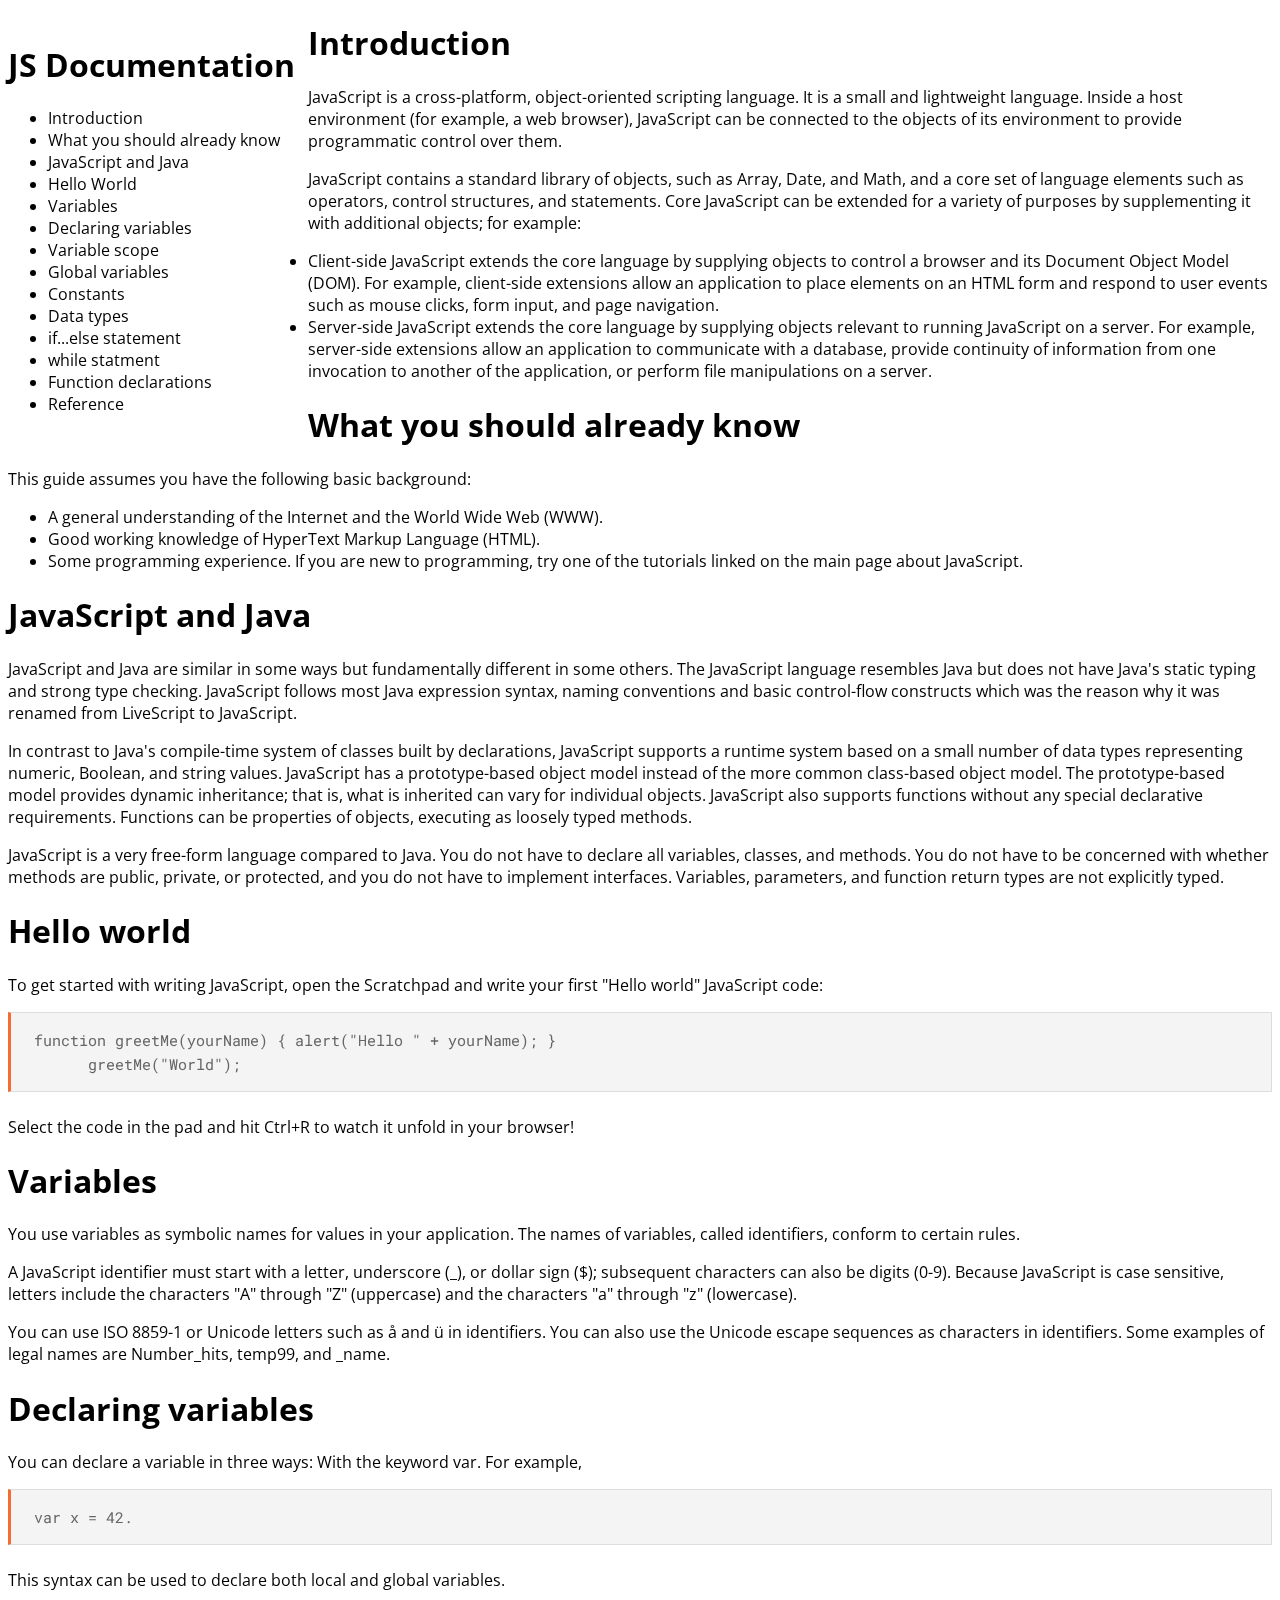
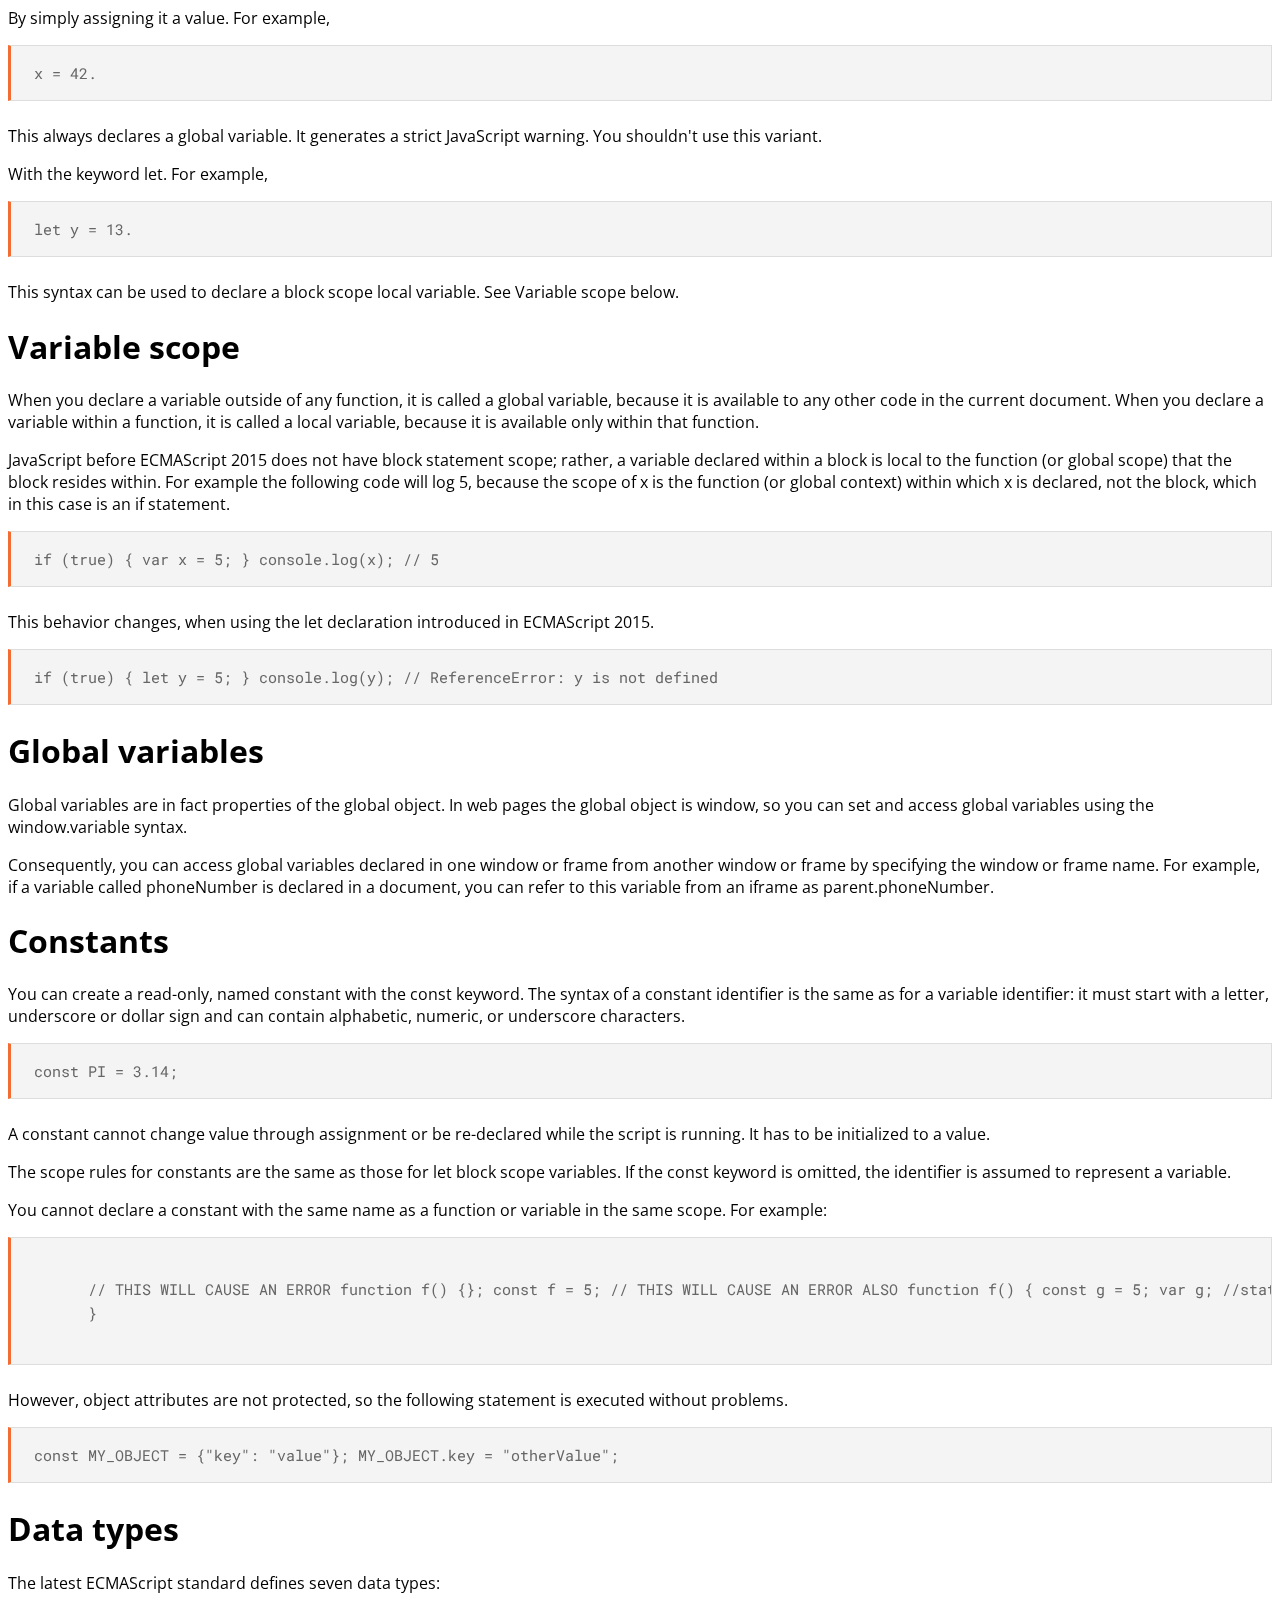
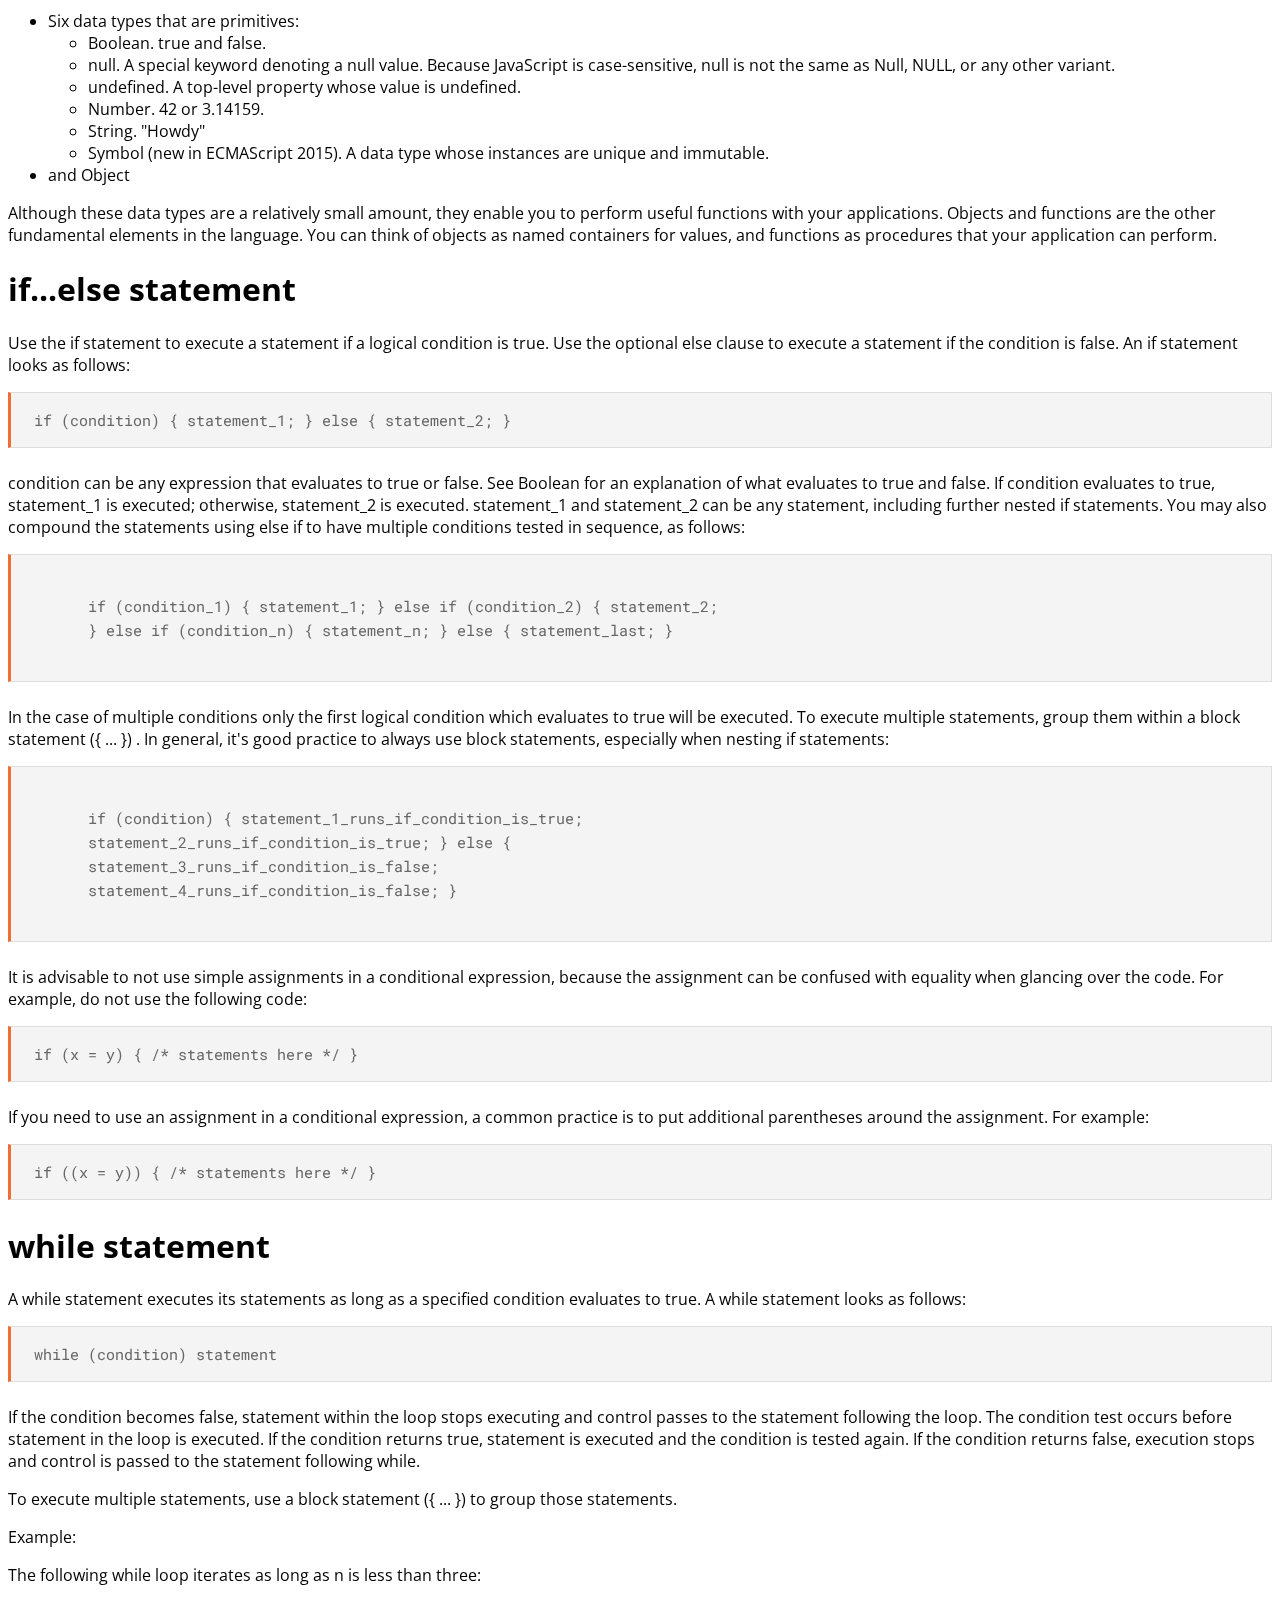
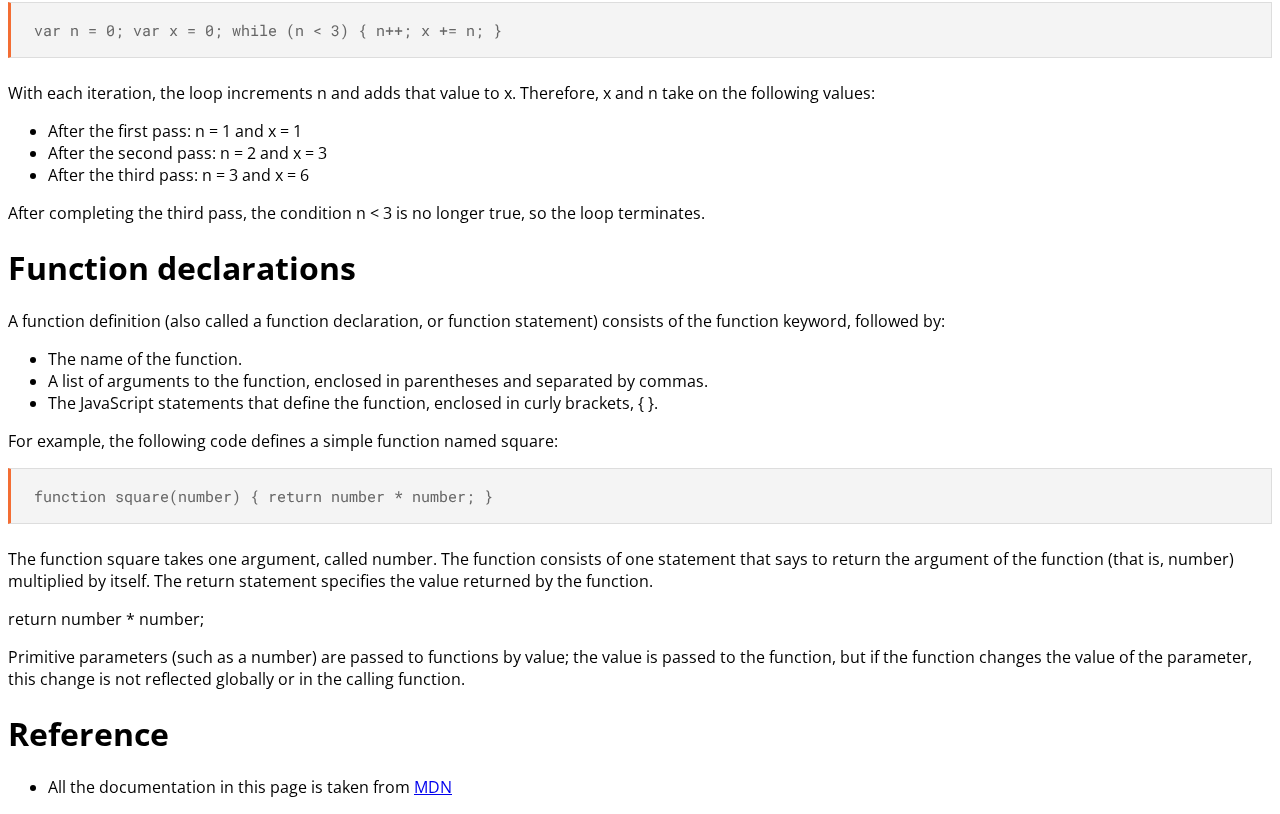
==== doc_page/index.html @ 2d345c46 "add section tag to reference section" ====
<!DOCTYPE html>

<html lang="en">
  <head>
    <meta charset="utf-8" />

    <title>The HTML5 Herald</title>
    <meta name="description" content="The HTML5 Herald" />
    <meta name="author" content="SitePoint" />

    <link rel="stylesheet" href="./styles/style.css" />

    <!-- Google Fonts-->
    <link rel="preconnect" href="https://fonts.gstatic.com" />
    <!-- Open Sans-->
    <link
      href="https://fonts.googleapis.com/css2?family=Open+Sans&display=swap"
      rel="stylesheet"
    />
    <link
      href="https://fonts.googleapis.com/css2?family=Roboto+Mono&display=swap"
      rel="stylesheet"
    />
  </head>

  <body>
    <nav id="navbar">
      <header><h1>JS Documentation</h1></header>
      <ul>
        <li>Introduction</li>
        <li>What you should already know</li>
        <li>JavaScript and Java</li>
        <li>Hello World</li>
        <li>Variables</li>
        <li>Declaring variables</li>
        <li>Variable scope</li>
        <li>Global variables</li>
        <li>Constants</li>
        <li>Data types</li>
        <li>if...else statement</li>
        <li>while statment</li>
        <li>Function declarations</li>
        <li>Reference</li>
      </ul>
    </nav>

    <main>
      <section>
        <h1>Introduction</h1>
        <p>
          JavaScript is a cross-platform, object-oriented scripting language. It
          is a small and lightweight language. Inside a host environment (for
          example, a web browser), JavaScript can be connected to the objects of
          its environment to provide programmatic control over them.
        </p>
        <p>
          JavaScript contains a standard library of objects, such as Array,
          Date, and Math, and a core set of language elements such as operators,
          control structures, and statements. Core JavaScript can be extended
          for a variety of purposes by supplementing it with additional objects;
          for example:
        </p>

        <ul>
          <li>
            Client-side JavaScript extends the core language by supplying
            objects to control a browser and its Document Object Model (DOM).
            For example, client-side extensions allow an application to place
            elements on an HTML form and respond to user events such as mouse
            clicks, form input, and page navigation.
          </li>
          <li>
            Server-side JavaScript extends the core language by supplying
            objects relevant to running JavaScript on a server. For example,
            server-side extensions allow an application to communicate with a
            database, provide continuity of information from one invocation to
            another of the application, or perform file manipulations on a
            server.
          </li>
        </ul>
      </section>

      <section>
        <h1>What you should already know</h1>
        <p>This guide assumes you have the following basic background:</p>
        <ul>
          <li>
            A general understanding of the Internet and the World Wide Web
            (WWW).
          </li>
          <li>Good working knowledge of HyperText Markup Language (HTML).</li>
          <li>
            Some programming experience. If you are new to programming, try one
            of the tutorials linked on the main page about JavaScript.
          </li>
        </ul>
      </section>

      <section>
        <h1>JavaScript and Java</h1>
        <p>
          JavaScript and Java are similar in some ways but fundamentally
          different in some others. The JavaScript language resembles Java but
          does not have Java's static typing and strong type checking.
          JavaScript follows most Java expression syntax, naming conventions and
          basic control-flow constructs which was the reason why it was renamed
          from LiveScript to JavaScript.
        </p>
        <p>
          In contrast to Java's compile-time system of classes built by
          declarations, JavaScript supports a runtime system based on a small
          number of data types representing numeric, Boolean, and string values.
          JavaScript has a prototype-based object model instead of the more
          common class-based object model. The prototype-based model provides
          dynamic inheritance; that is, what is inherited can vary for
          individual objects. JavaScript also supports functions without any
          special declarative requirements. Functions can be properties of
          objects, executing as loosely typed methods.
        </p>
        <p>
          JavaScript is a very free-form language compared to Java. You do not
          have to declare all variables, classes, and methods. You do not have
          to be concerned with whether methods are public, private, or
          protected, and you do not have to implement interfaces. Variables,
          parameters, and function return types are not explicitly typed.
        </p>
      </section>

      <section>
        <h1>Hello world</h1>
        <p>
          To get started with writing JavaScript, open the Scratchpad and write
          your first "Hello world" JavaScript code:
        </p>
        <pre><code>function greetMe(yourName) { alert("Hello " + yourName); }
      greetMe("World");</code></pre>
        <p>
          Select the code in the pad and hit Ctrl+R to watch it unfold in your
          browser!
        </p>
      </section>
      <section>
        <h1>Variables</h1>
        <p>
          You use variables as symbolic names for values in your application.
          The names of variables, called identifiers, conform to certain rules.
        </p>
        <p>
          A JavaScript identifier must start with a letter, underscore (_), or
          dollar sign ($); subsequent characters can also be digits (0-9).
          Because JavaScript is case sensitive, letters include the characters
          "A" through "Z" (uppercase) and the characters "a" through "z"
          (lowercase).
        </p>
        <p>
          You can use ISO 8859-1 or Unicode letters such as å and ü in
          identifiers. You can also use the Unicode escape sequences as
          characters in identifiers. Some examples of legal names are
          Number_hits, temp99, and _name.
        </p>
      </section>

      <section>
        <h1>Declaring variables</h1>
        <p>
          You can declare a variable in three ways: With the keyword var. For
          example,
        </p>
        <pre><code>var x = 42.</code></pre>

        <p>
          This syntax can be used to declare both local and global variables.
        </p>

        <p>By simply assigning it a value. For example,</p>
        <pre><code>x = 42.</code></pre>
        <p>
          This always declares a global variable. It generates a strict
          JavaScript warning. You shouldn't use this variant.
        </p>

        <p>With the keyword let. For example,</p>
        <pre><code>let y = 13.</code></pre>
        <p>
          This syntax can be used to declare a block scope local variable. See
          Variable scope below.
        </p>
      </section>

      <section>
        <h1>Variable scope</h1>
        <p>
          When you declare a variable outside of any function, it is called a
          global variable, because it is available to any other code in the
          current document. When you declare a variable within a function, it is
          called a local variable, because it is available only within that
          function.
        </p>

        <p>
          JavaScript before ECMAScript 2015 does not have block statement scope;
          rather, a variable declared within a block is local to the function
          (or global scope) that the block resides within. For example the
          following code will log 5, because the scope of x is the function (or
          global context) within which x is declared, not the block, which in
          this case is an if statement.
        </p>

        <pre><code>if (true) { var x = 5; } console.log(x); // 5</code></pre>
        <p>
          This behavior changes, when using the let declaration introduced in
          ECMAScript 2015.
        </p>

        <code
          >if (true) { let y = 5; } console.log(y); // ReferenceError: y is not
          defined</code
        >
      </section>

      <section>
        <h1>Global variables</h1>
        <p>
          Global variables are in fact properties of the global object. In web
          pages the global object is window, so you can set and access global
          variables using the window.variable syntax.
        </p>

        <p>
          Consequently, you can access global variables declared in one window
          or frame from another window or frame by specifying the window or
          frame name. For example, if a variable called phoneNumber is declared
          in a document, you can refer to this variable from an iframe as
          parent.phoneNumber.
        </p>
      </section>

      <section>
        <h1>Constants</h1>
        <p>
          You can create a read-only, named constant with the const keyword. The
          syntax of a constant identifier is the same as for a variable
          identifier: it must start with a letter, underscore or dollar sign and
          can contain alphabetic, numeric, or underscore characters.
        </p>

        <pre><code>const PI = 3.14;</code></pre>
        <p>
          A constant cannot change value through assignment or be re-declared
          while the script is running. It has to be initialized to a value.
        </p>

        <p>
          The scope rules for constants are the same as those for let block
          scope variables. If the const keyword is omitted, the identifier is
          assumed to represent a variable.
        </p>

        <p>
          You cannot declare a constant with the same name as a function or
          variable in the same scope. For example:
        </p>

        <pre><code>
      // THIS WILL CAUSE AN ERROR function f() {}; const f = 5; // THIS WILL CAUSE AN ERROR ALSO function f() { const g = 5; var g; //statements
      }
      </code></pre>
        <p>
          However, object attributes are not protected, so the following
          statement is executed without problems.
        </p>
        <pre><code>const MY_OBJECT = {"key": "value"}; MY_OBJECT.key = "otherValue";</code></pre>

        <h1>Data types</h1>
        <p>The latest ECMAScript standard defines seven data types:</p>

        <ul>
          <li>Six data types that are primitives:</li>

          <ul>
            <li>Boolean. true and false.</li>
            <li>
              null. A special keyword denoting a null value. Because JavaScript
              is case-sensitive, null is not the same as Null, NULL, or any
              other variant.
            </li>
            <li>undefined. A top-level property whose value is undefined.</li>
            <li>Number. 42 or 3.14159.</li>
            <li>String. "Howdy"</li>
            <li>
              Symbol (new in ECMAScript 2015). A data type whose instances are
              unique and immutable.
            </li>
          </ul>
          <li>and Object</li>
        </ul>

        <p>
          Although these data types are a relatively small amount, they enable
          you to perform useful functions with your applications. Objects and
          functions are the other fundamental elements in the language. You can
          think of objects as named containers for values, and functions as
          procedures that your application can perform.
        </p>
      </section>
      <section>
        <h1>if...else statement</h1>
        <p>
          Use the if statement to execute a statement if a logical condition is
          true. Use the optional else clause to execute a statement if the
          condition is false. An if statement looks as follows:
        </p>
        <pre><code>if (condition) { statement_1; } else { statement_2; }</code></pre>
        <p>
          condition can be any expression that evaluates to true or false. See
          Boolean for an explanation of what evaluates to true and false. If
          condition evaluates to true, statement_1 is executed; otherwise,
          statement_2 is executed. statement_1 and statement_2 can be any
          statement, including further nested if statements. You may also
          compound the statements using else if to have multiple conditions
          tested in sequence, as follows:
        </p>

        <pre><code>
      if (condition_1) { statement_1; } else if (condition_2) { statement_2;
      } else if (condition_n) { statement_n; } else { statement_last; }
      </code></pre>

        <p>
          In the case of multiple conditions only the first logical condition
          which evaluates to true will be executed. To execute multiple
          statements, group them within a block statement ({ ... }) . In
          general, it's good practice to always use block statements, especially
          when nesting if statements:
        </p>
        <pre><code>
      if (condition) { statement_1_runs_if_condition_is_true;
      statement_2_runs_if_condition_is_true; } else {
      statement_3_runs_if_condition_is_false;
      statement_4_runs_if_condition_is_false; }
      </code></pre>
        <p>
          It is advisable to not use simple assignments in a conditional
          expression, because the assignment can be confused with equality when
          glancing over the code. For example, do not use the following code:
        </p>
        <pre><code>if (x = y) { /* statements here */ }</code></pre>
        <p>
          If you need to use an assignment in a conditional expression, a common
          practice is to put additional parentheses around the assignment. For
          example:
        </p>
        <pre><code>if ((x = y)) { /* statements here */ }</code></pre>
      </section>

      <section>
        <h1>while statement</h1>
        <p>
          A while statement executes its statements as long as a specified
          condition evaluates to true. A while statement looks as follows:
        </p>
        <pre><code>while (condition) statement</code></pre>
        <p>
          If the condition becomes false, statement within the loop stops
          executing and control passes to the statement following the loop. The
          condition test occurs before statement in the loop is executed. If the
          condition returns true, statement is executed and the condition is
          tested again. If the condition returns false, execution stops and
          control is passed to the statement following while.
        </p>

        <p>
          To execute multiple statements, use a block statement ({ ... }) to
          group those statements.
        </p>

        <p>Example:</p>
        <p>
          The following while loop iterates as long as n is less than three:
        </p>

        <pre><code>var n = 0; var x = 0; while (n < 3) { n++; x += n; }</code></pre>
        <p>
          With each iteration, the loop increments n and adds that value to x.
          Therefore, x and n take on the following values:
        </p>

        <ul>
          <li>After the first pass: n = 1 and x = 1</li>
          <li>After the second pass: n = 2 and x = 3</li>
          <li>After the third pass: n = 3 and x = 6</li>
        </ul>
        <p>
          After completing the third pass, the condition n &lt; 3 is no longer
          true, so the loop terminates.
        </p>
      </section>

      <section>
        <h1>Function declarations</h1>
        <p>
          A function definition (also called a function declaration, or function
          statement) consists of the function keyword, followed by:
        </p>
        <ul>
          <li>The name of the function.</li>
          <li>
            A list of arguments to the function, enclosed in parentheses and
            separated by commas.
          </li>
          <li>
            The JavaScript statements that define the function, enclosed in
            curly brackets, { }.
          </li>
        </ul>
        <p>
          For example, the following code defines a simple function named
          square:
        </p>

        <pre><code>function square(number) { return number * number; }</code></pre>
        <p>
          The function square takes one argument, called number. The function
          consists of one statement that says to return the argument of the
          function (that is, number) multiplied by itself. The return statement
          specifies the value returned by the function.
        </p>

        <p>return number * number;</p>
        <p>
          Primitive parameters (such as a number) are passed to functions by
          value; the value is passed to the function, but if the function
          changes the value of the parameter, this change is not reflected
          globally or in the calling function.
        </p>
      </section>

      <section>
        <h1>Reference</h1>
        <ul>
          <li>
            All the documentation in this page is taken from
            <a
              href="https://developer.mozilla.org/en-US/docs/Web/JavaScript/Guide"
              >MDN</a
            >
          </li>
        </ul>
      </section>
    </main>
    <script src="js/scripts.js"></script>
  </body>
</html>
---- doc_page/styles/style.css ----
html {
  font-family: 'Open Sans', Arial, sans-serif;
}

nav {
  float: left;
  width: 300px;
}

code {
  background: #f4f4f4;
  border: 1px solid #ddd;
  border-left: 3px solid #f36d33;
  color: #666;
  page-break-inside: avoid;
  font-family: 'Roboto Mono', monospace;
  font-size: 15px;
  line-height: 1.6;
  margin-bottom: 1.6em;
  max-width: 100%;
  overflow: auto;
  padding: 1em 1.5em;
  display: block;
  word-wrap: break-word;
}
/*# sourceMappingURL=style.css.map */
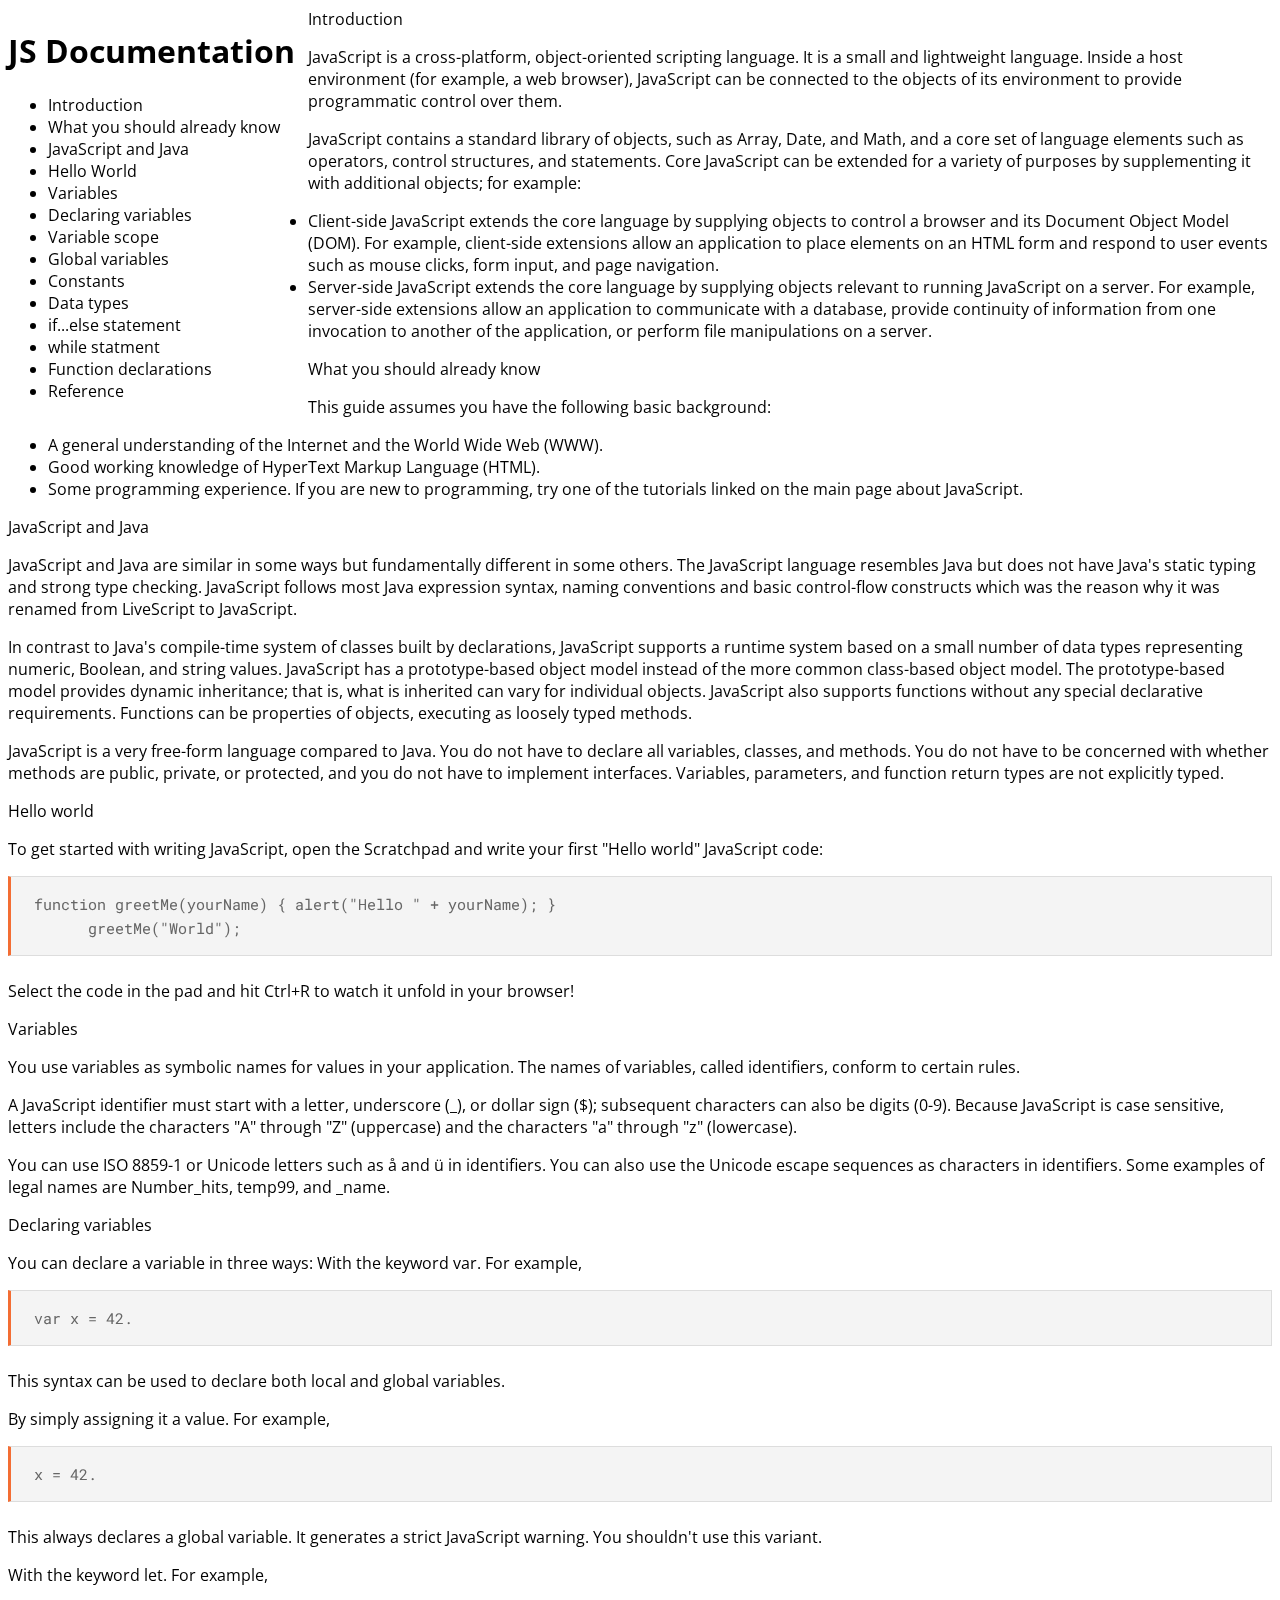
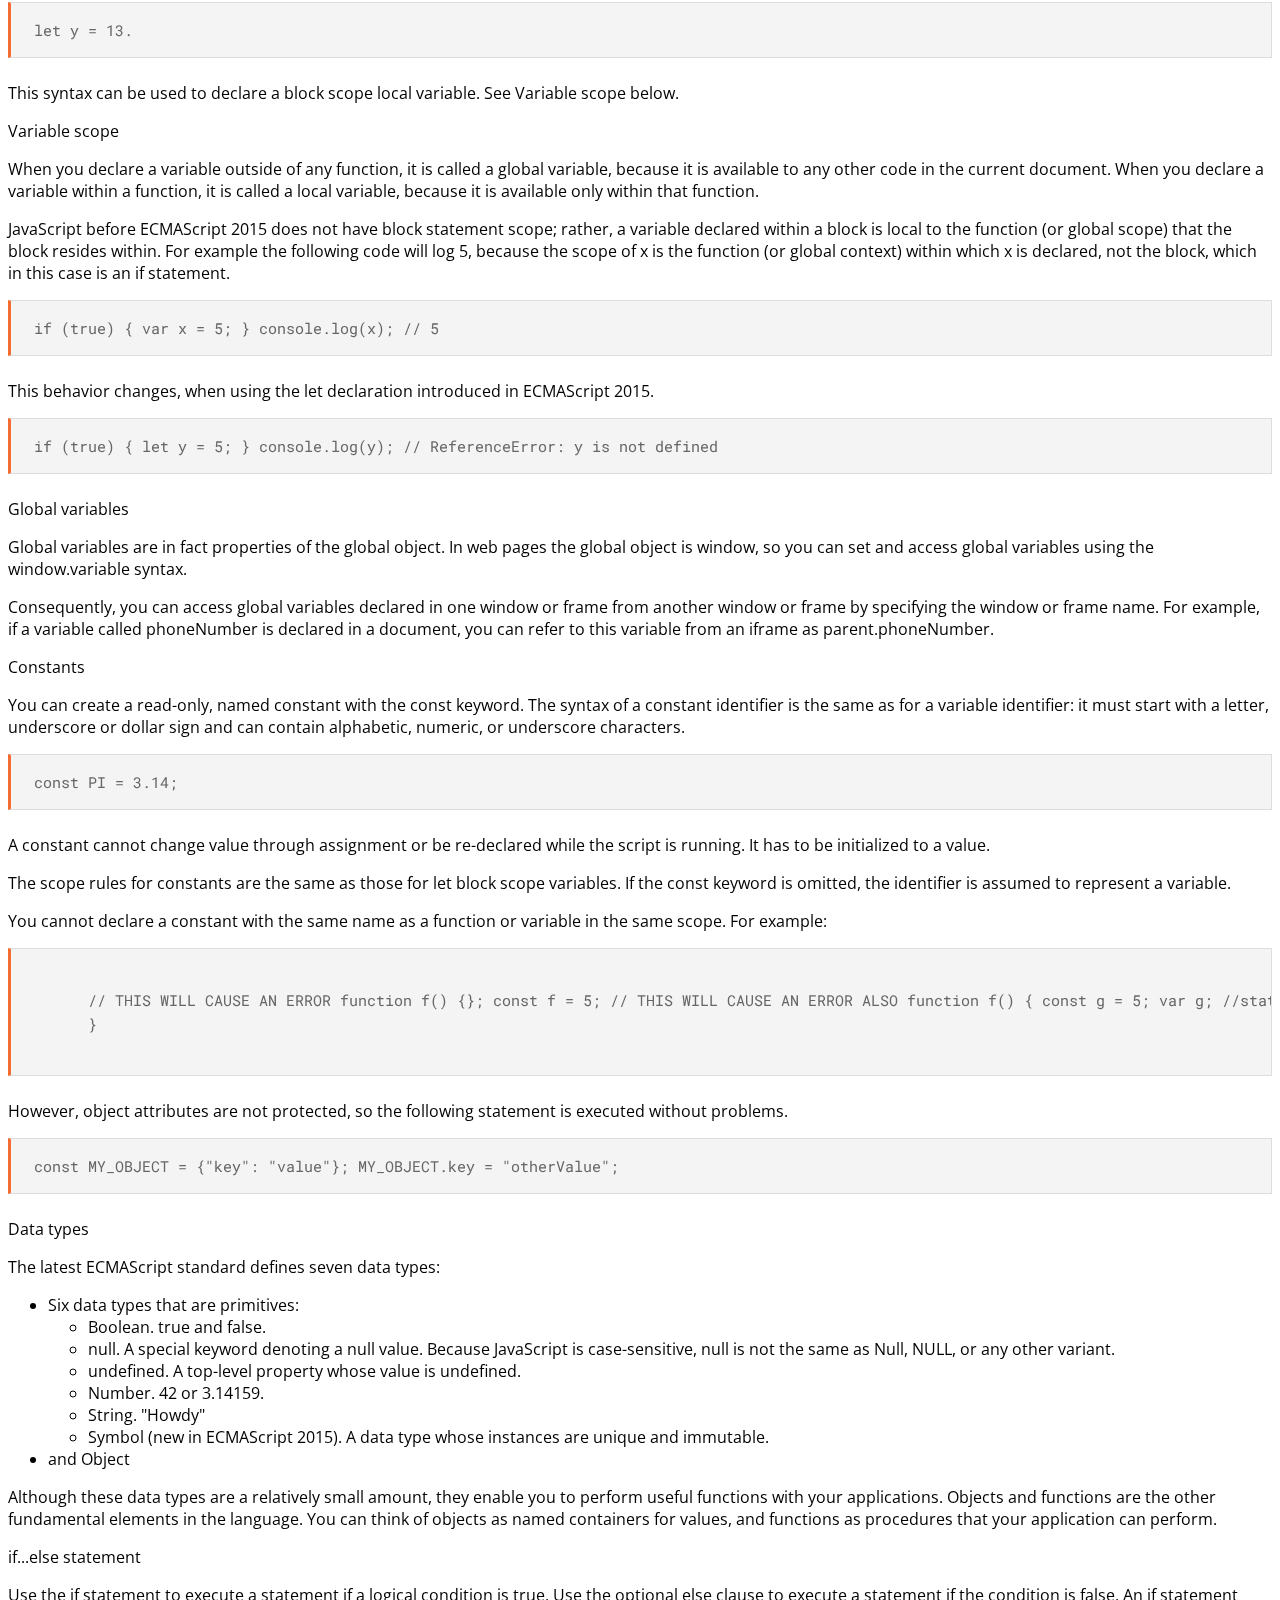
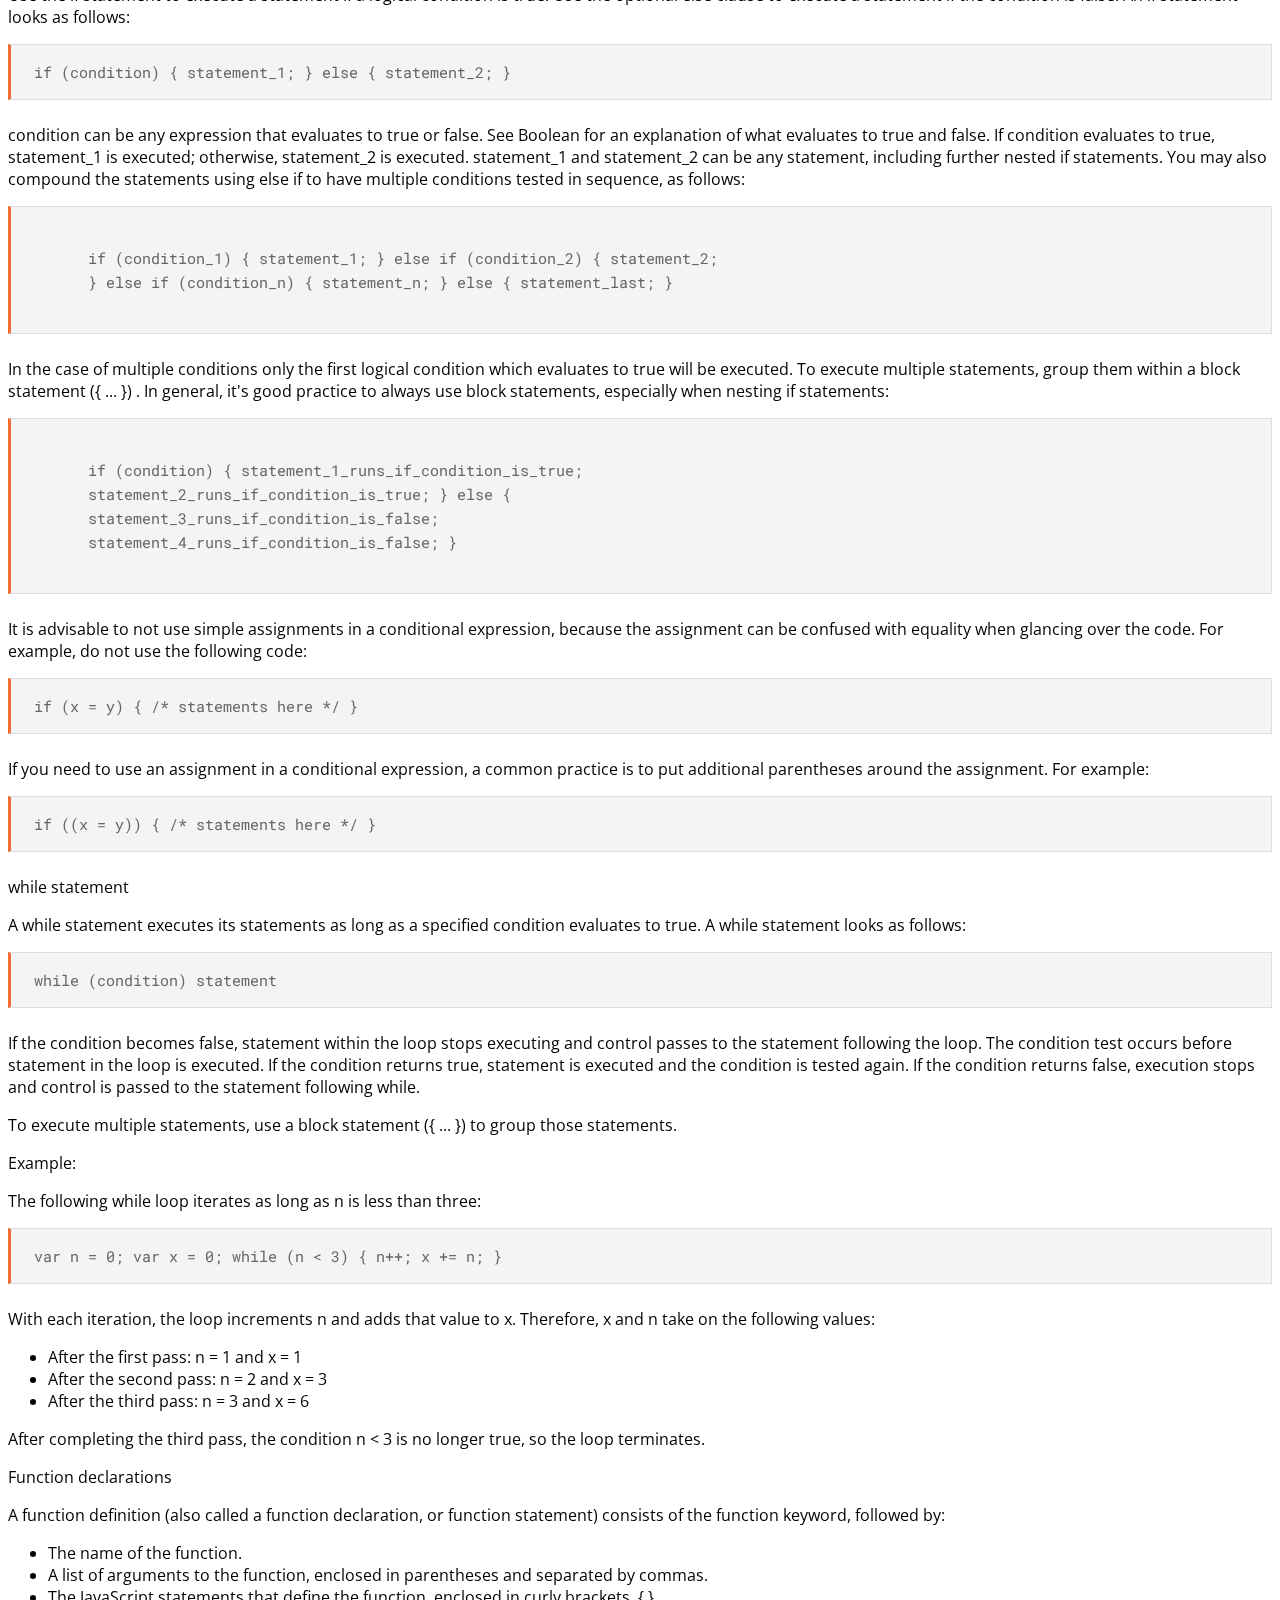
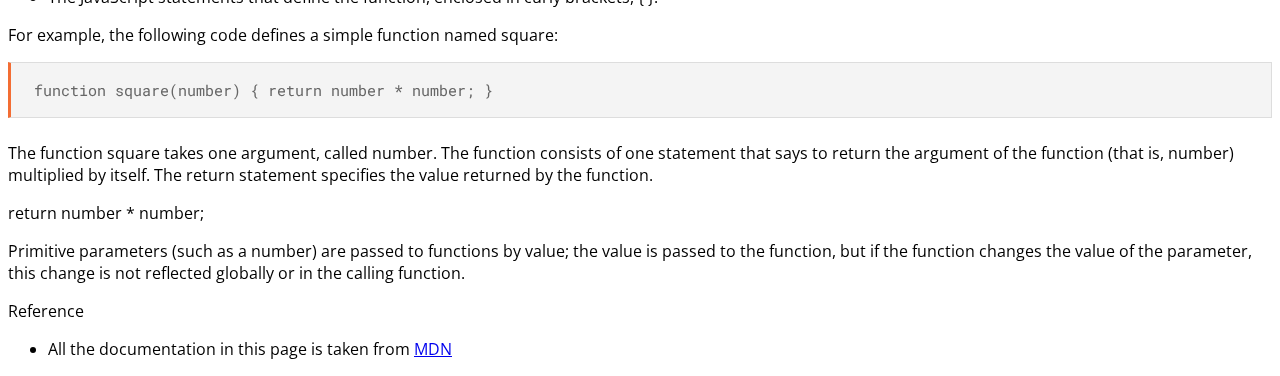
==== commit 3dc8aa72: "replace h1 in main-section to header" ====
--- a/doc_page/index.html
+++ b/doc_page/index.html
@@ -44,9 +44,9 @@
       </ul>
     </nav>
 
-    <main>
-      <section>
-        <h1>Introduction</h1>
+    <main id="main-doc">
+      <section class="main-section">
+        <header>Introduction</header>
         <p>
           JavaScript is a cross-platform, object-oriented scripting language. It
           is a small and lightweight language. Inside a host environment (for
@@ -80,8 +80,8 @@
         </ul>
       </section>
 
-      <section>
-        <h1>What you should already know</h1>
+      <section class="main-section">
+        <header>What you should already know</header>
         <p>This guide assumes you have the following basic background:</p>
         <ul>
           <li>
@@ -96,8 +96,8 @@
         </ul>
       </section>
 
-      <section>
-        <h1>JavaScript and Java</h1>
+      <section class="main-section">
+        <header>JavaScript and Java</header>
         <p>
           JavaScript and Java are similar in some ways but fundamentally
           different in some others. The JavaScript language resembles Java but
@@ -126,8 +126,8 @@
         </p>
       </section>
 
-      <section>
-        <h1>Hello world</h1>
+      <section class="main-section">
+        <header>Hello world</header>
         <p>
           To get started with writing JavaScript, open the Scratchpad and write
           your first "Hello world" JavaScript code:
@@ -139,8 +139,9 @@
           browser!
         </p>
       </section>
-      <section>
-        <h1>Variables</h1>
+
+      <section class="main-section">
+        <header>Variables</header>
         <p>
           You use variables as symbolic names for values in your application.
           The names of variables, called identifiers, conform to certain rules.
@@ -160,8 +161,8 @@
         </p>
       </section>
 
-      <section>
-        <h1>Declaring variables</h1>
+      <section class="main-section">
+        <header>Declaring variables</header>
         <p>
           You can declare a variable in three ways: With the keyword var. For
           example,
@@ -187,8 +188,8 @@
         </p>
       </section>
 
-      <section>
-        <h1>Variable scope</h1>
+      <section class="main-section">
+        <header>Variable scope</header>
         <p>
           When you declare a variable outside of any function, it is called a
           global variable, because it is available to any other code in the
@@ -218,8 +219,8 @@
         >
       </section>
 
-      <section>
-        <h1>Global variables</h1>
+      <section class="main-section">
+        <header>Global variables</header>
         <p>
           Global variables are in fact properties of the global object. In web
           pages the global object is window, so you can set and access global
@@ -235,8 +236,8 @@
         </p>
       </section>
 
-      <section>
-        <h1>Constants</h1>
+      <section class="main-section">
+        <header>Constants</header>
         <p>
           You can create a read-only, named constant with the const keyword. The
           syntax of a constant identifier is the same as for a variable
@@ -271,7 +272,7 @@
         </p>
         <pre><code>const MY_OBJECT = {"key": "value"}; MY_OBJECT.key = "otherValue";</code></pre>
 
-        <h1>Data types</h1>
+        <header>Data types</header>
         <p>The latest ECMAScript standard defines seven data types:</p>
 
         <ul>
@@ -303,8 +304,9 @@
           procedures that your application can perform.
         </p>
       </section>
-      <section>
-        <h1>if...else statement</h1>
+
+      <section class="main-section">
+        <header>if...else statement</header>
         <p>
           Use the if statement to execute a statement if a logical condition is
           true. Use the optional else clause to execute a statement if the
@@ -353,8 +355,8 @@
         <pre><code>if ((x = y)) { /* statements here */ }</code></pre>
       </section>
 
-      <section>
-        <h1>while statement</h1>
+      <section class="main-section">
+        <header>while statement</header>
         <p>
           A while statement executes its statements as long as a specified
           condition evaluates to true. A while statement looks as follows:
@@ -396,8 +398,8 @@
         </p>
       </section>
 
-      <section>
-        <h1>Function declarations</h1>
+      <section class="main-section">
+        <header>Function declarations</header>
         <p>
           A function definition (also called a function declaration, or function
           statement) consists of the function keyword, followed by:
@@ -435,8 +437,8 @@
         </p>
       </section>
 
-      <section>
-        <h1>Reference</h1>
+      <section class="main-section">
+        <header>Reference</header>
         <ul>
           <li>
             All the documentation in this page is taken from
@@ -449,5 +451,6 @@
       </section>
     </main>
     <script src="js/scripts.js"></script>
+    <script src="https://cdn.freecodecamp.org/testable-projects-fcc/v1/bundle.js"></script>
   </body>
 </html>
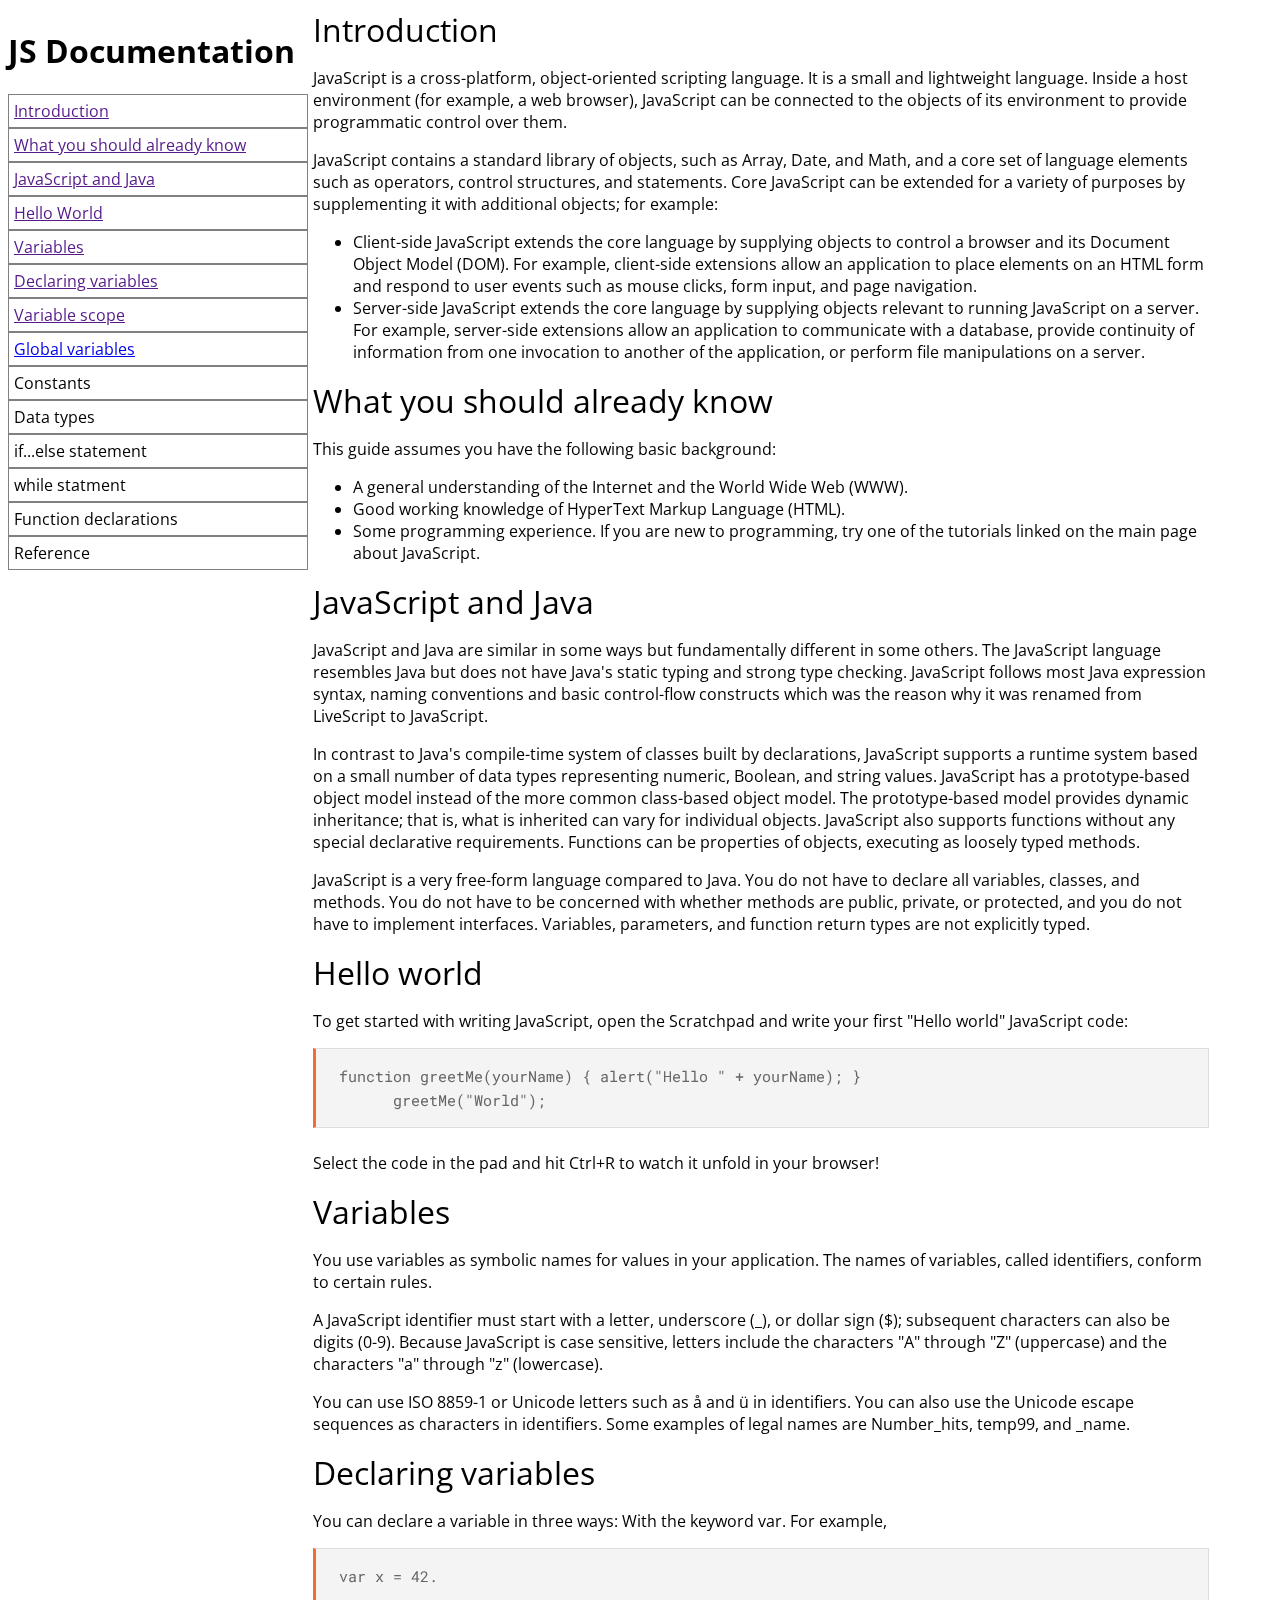
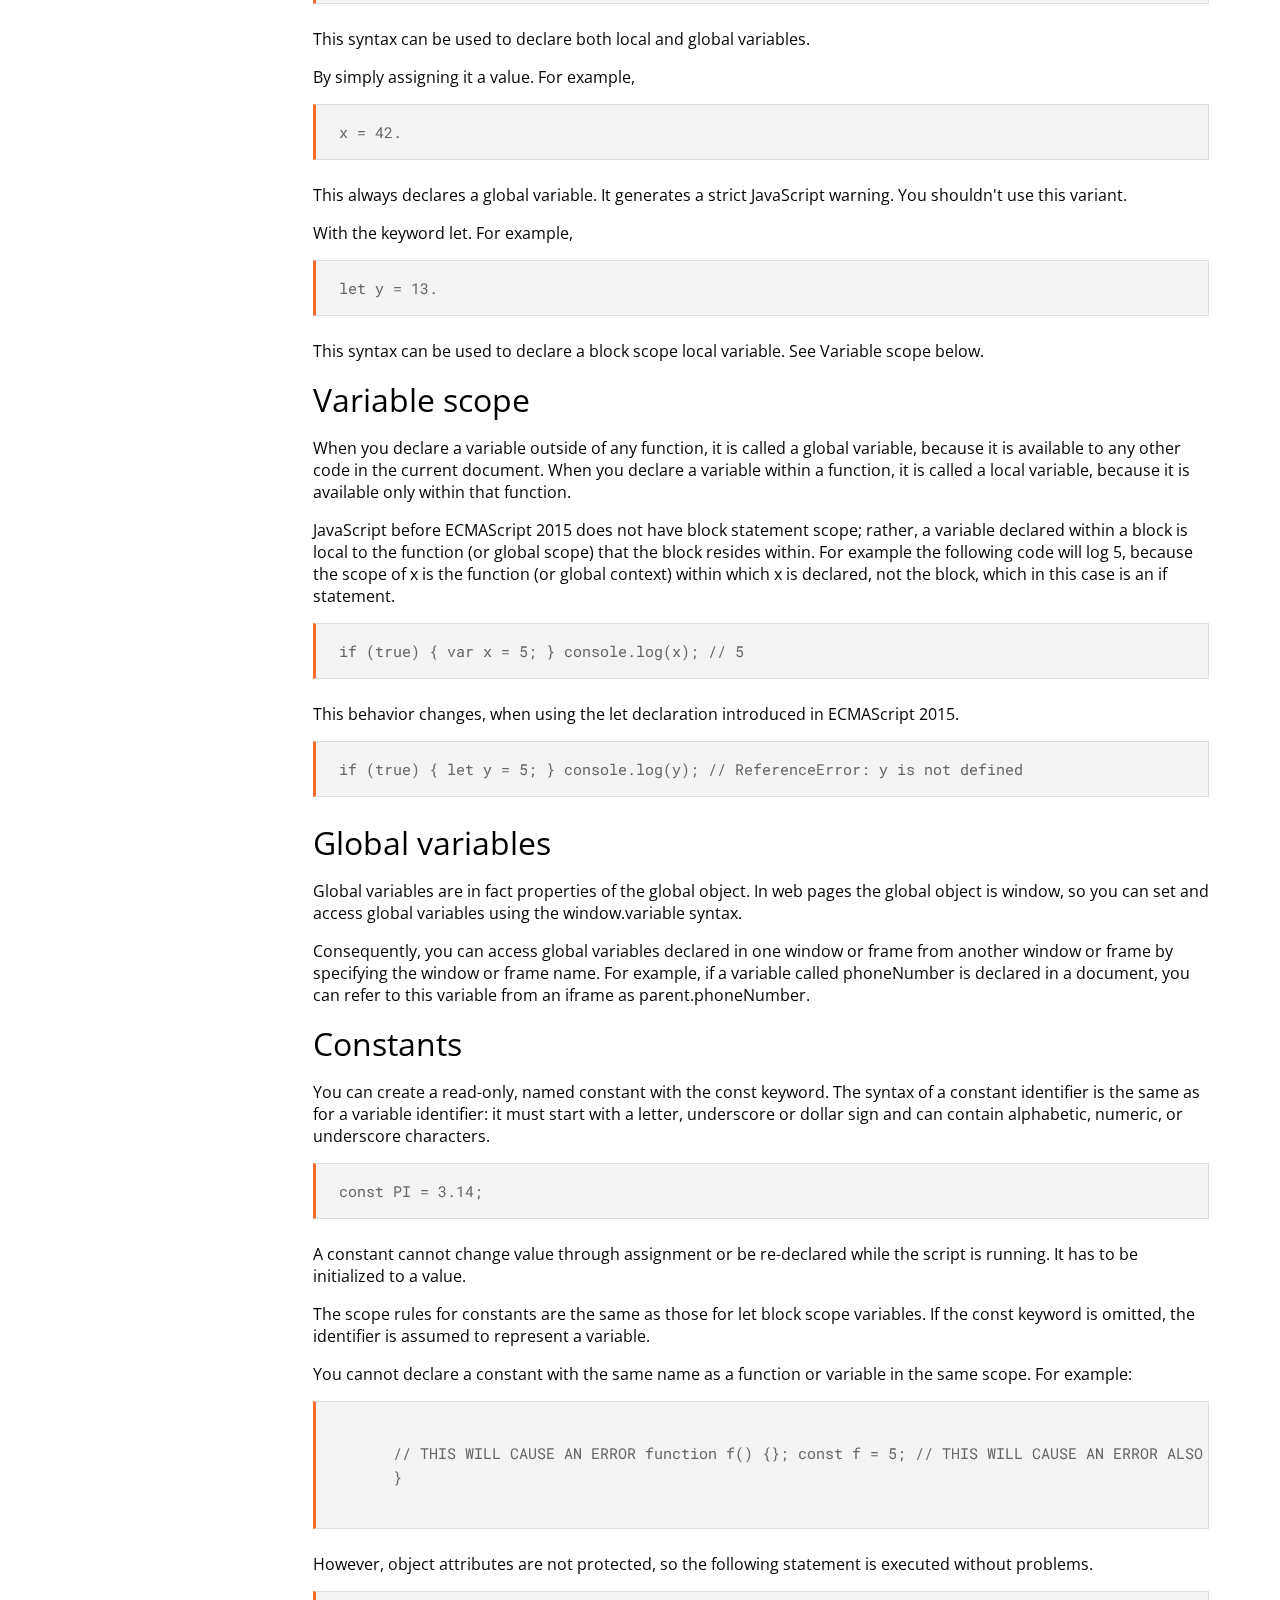
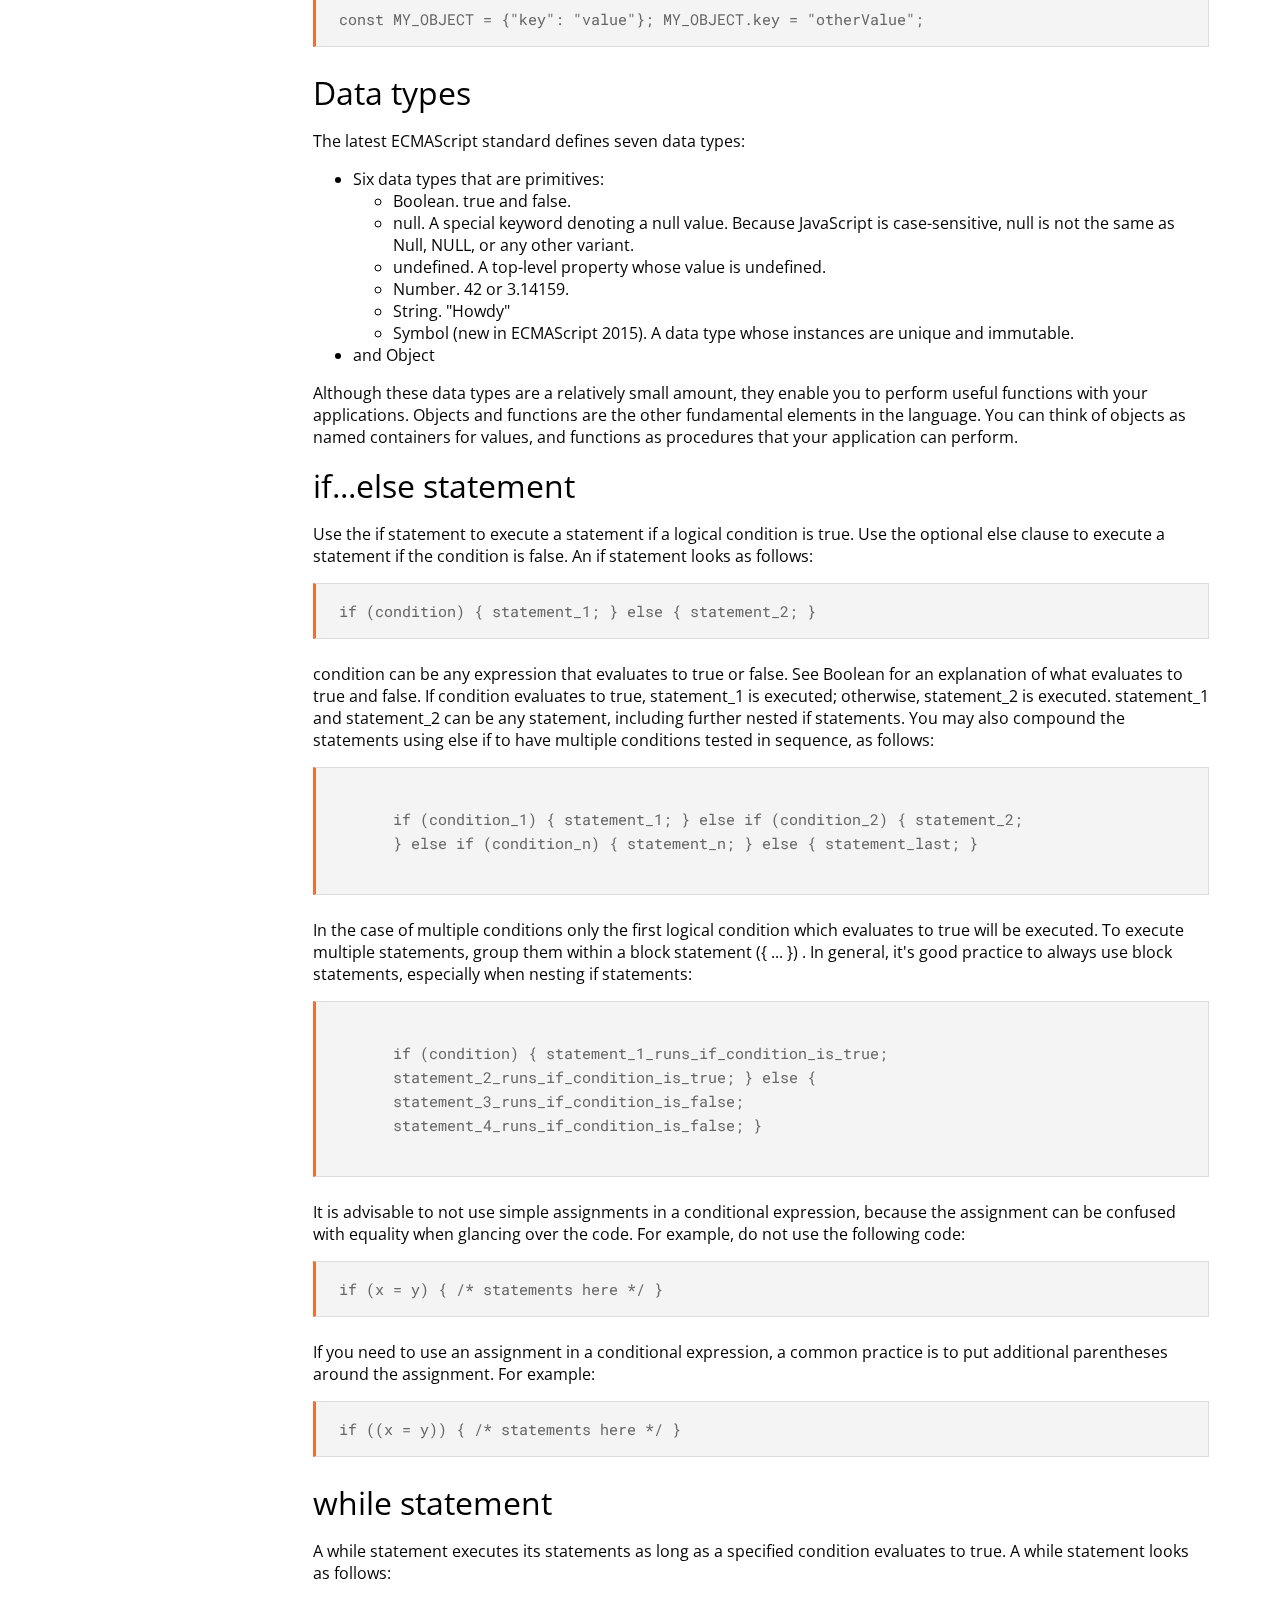
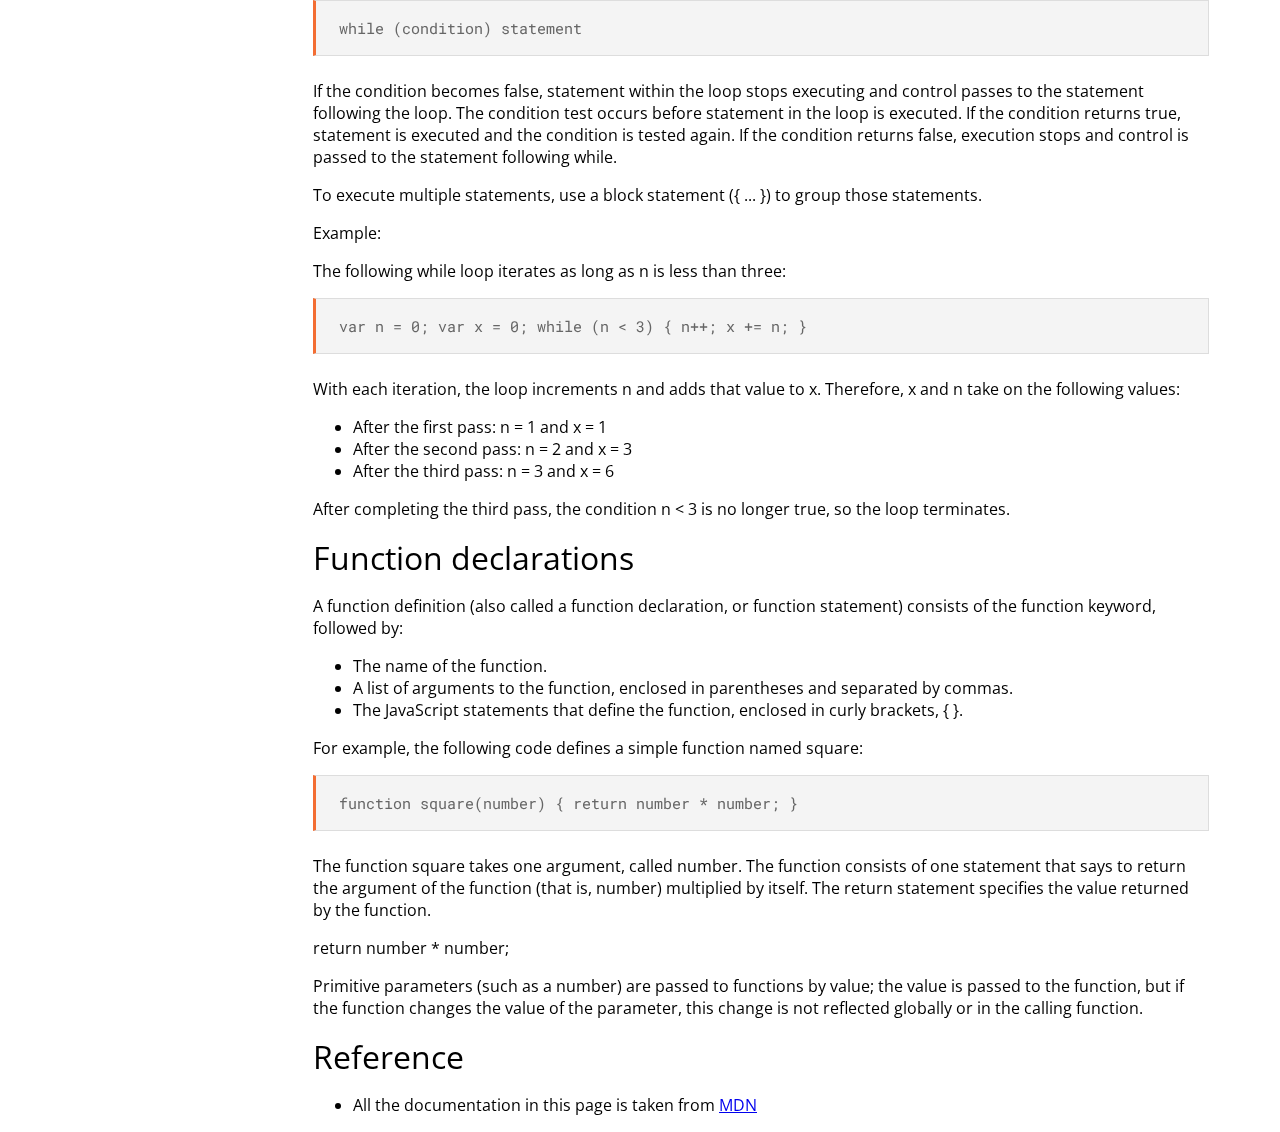
==== commit 5a9dfd06: "polish" ====
--- a/doc_page/index.html
+++ b/doc_page/index.html
@@ -12,11 +12,12 @@
 
     <!-- Google Fonts-->
     <link rel="preconnect" href="https://fonts.gstatic.com" />
-    <!-- Open Sans-->
+    <!-- Open Sans -->
     <link
       href="https://fonts.googleapis.com/css2?family=Open+Sans&display=swap"
       rel="stylesheet"
     />
+    <!-- Roboto Mono -->
     <link
       href="https://fonts.googleapis.com/css2?family=Roboto+Mono&display=swap"
       rel="stylesheet"
@@ -27,14 +28,14 @@
     <nav id="navbar">
       <header><h1>JS Documentation</h1></header>
       <ul>
-        <li>Introduction</li>
-        <li>What you should already know</li>
-        <li>JavaScript and Java</li>
-        <li>Hello World</li>
-        <li>Variables</li>
-        <li>Declaring variables</li>
-        <li>Variable scope</li>
-        <li>Global variables</li>
+        <a href=""><li>Introduction</li></a>
+        <a href=""><li>What you should already know</li></a>
+        <a href=""><li>JavaScript and Java</li></a>
+        <a href=""><li>Hello World</li></a>
+        <a href=""><li>Variables</li></a>
+        <a href=""><li>Declaring variables</li></a>
+        <a href=""><li>Variable scope</li></a>
+        <a href="#header"><li>Global variables</li></a>
         <li>Constants</li>
         <li>Data types</li>
         <li>if...else statement</li>
--- a/doc_page/styles/style.css
+++ b/doc_page/styles/style.css
@@ -1,10 +1,55 @@
+@media (max-width: 767px) {
+  #navbar {
+    width: 100%;
+    -webkit-box-orient: vertical;
+    -webkit-box-direction: normal;
+        -ms-flex-direction: column;
+            flex-direction: column;
+    -webkit-box-pack: center;
+        -ms-flex-pack: center;
+            justify-content: center;
+  }
+}
+
+@media (min-width: 768px) {
+  #main-doc {
+    padding-left: 305px;
+  }
+  #navbar {
+    position: fixed;
+    z-index: 1;
+    height: 100%;
+    width: 300px;
+  }
+}
+
 html {
   font-family: 'Open Sans', Arial, sans-serif;
 }
 
-nav {
-  float: left;
-  width: 300px;
+#navbar ul {
+  padding: 0;
+  list-style: none;
+}
+
+#navbar ul a {
+  -webkit-text-decoration-style: none;
+          text-decoration-style: none;
+}
+
+#navbar ul li {
+  border: 1px solid gray;
+  padding: 5px;
+}
+
+#main-doc {
+  position: absolute;
+  overflow-x: hidden;
+  max-width: 70%;
+}
+
+.main-section header {
+  font-size: 2rem;
 }
 
 code {
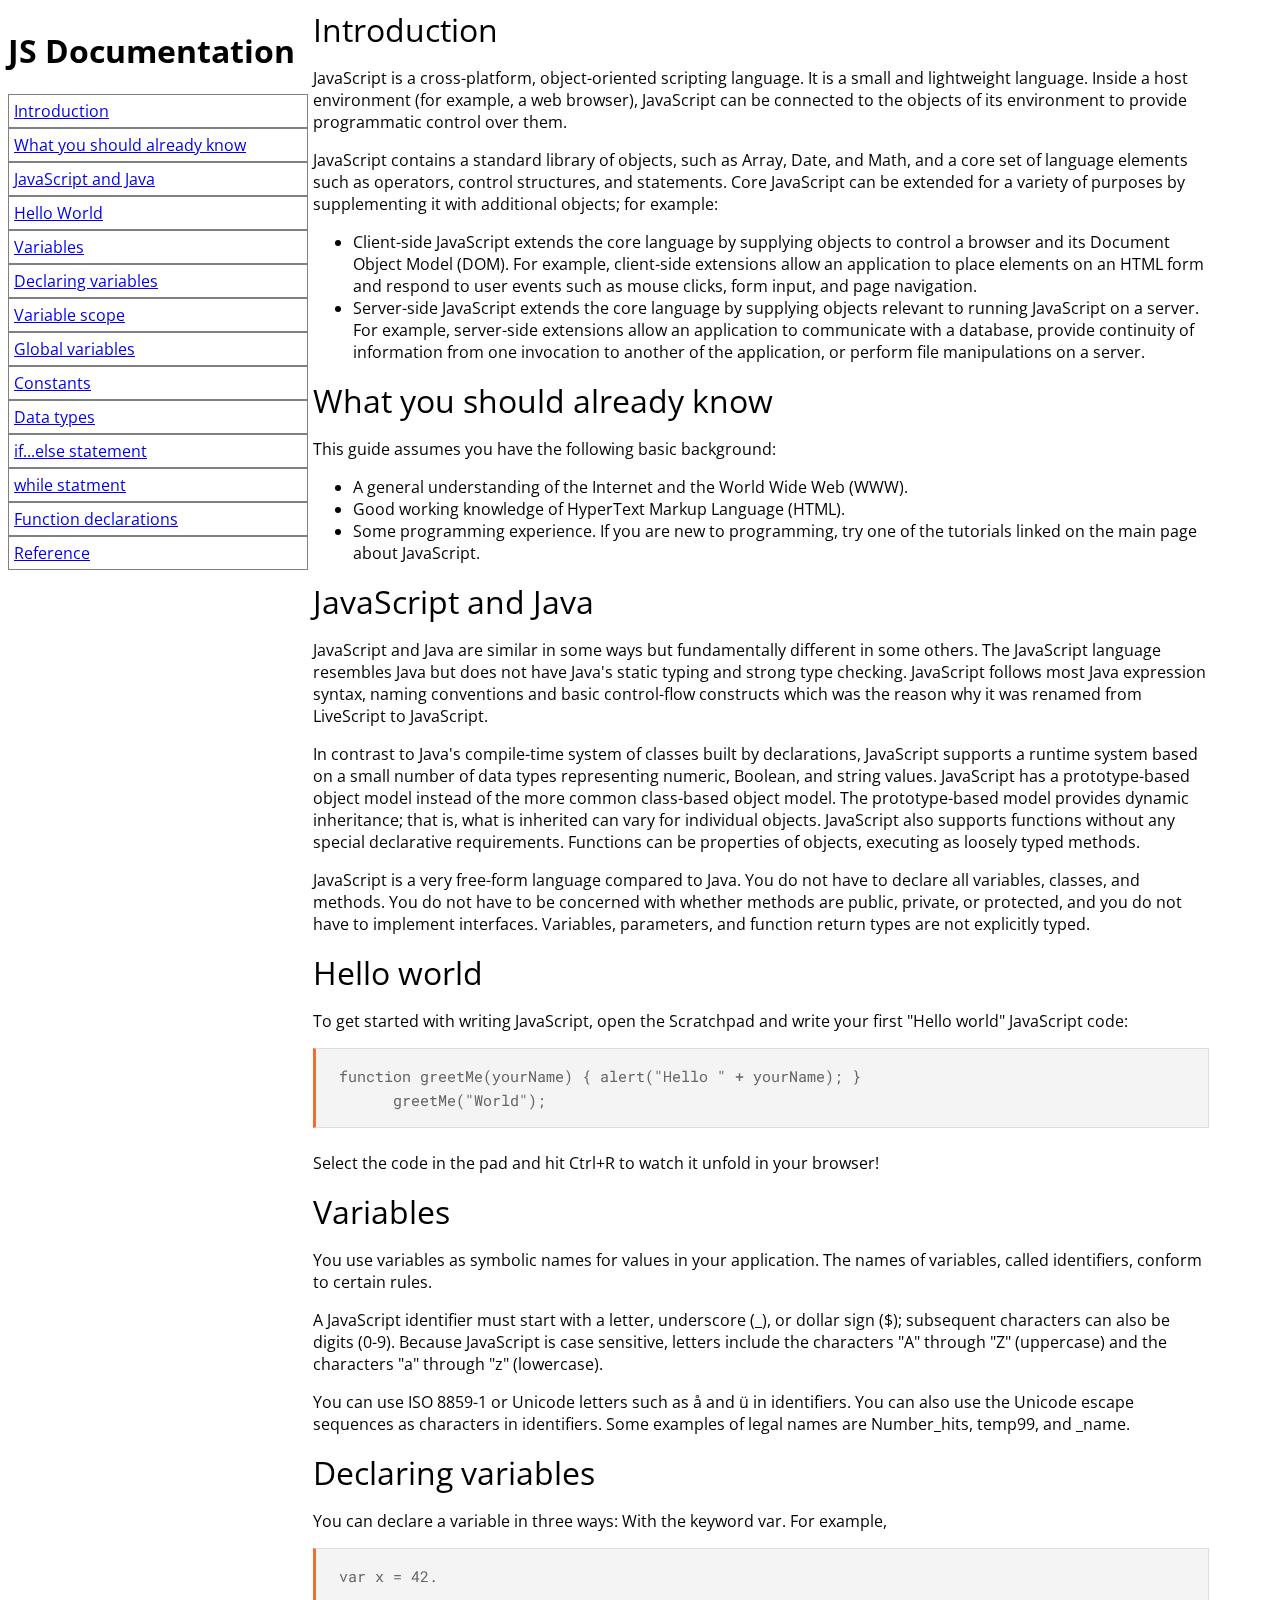
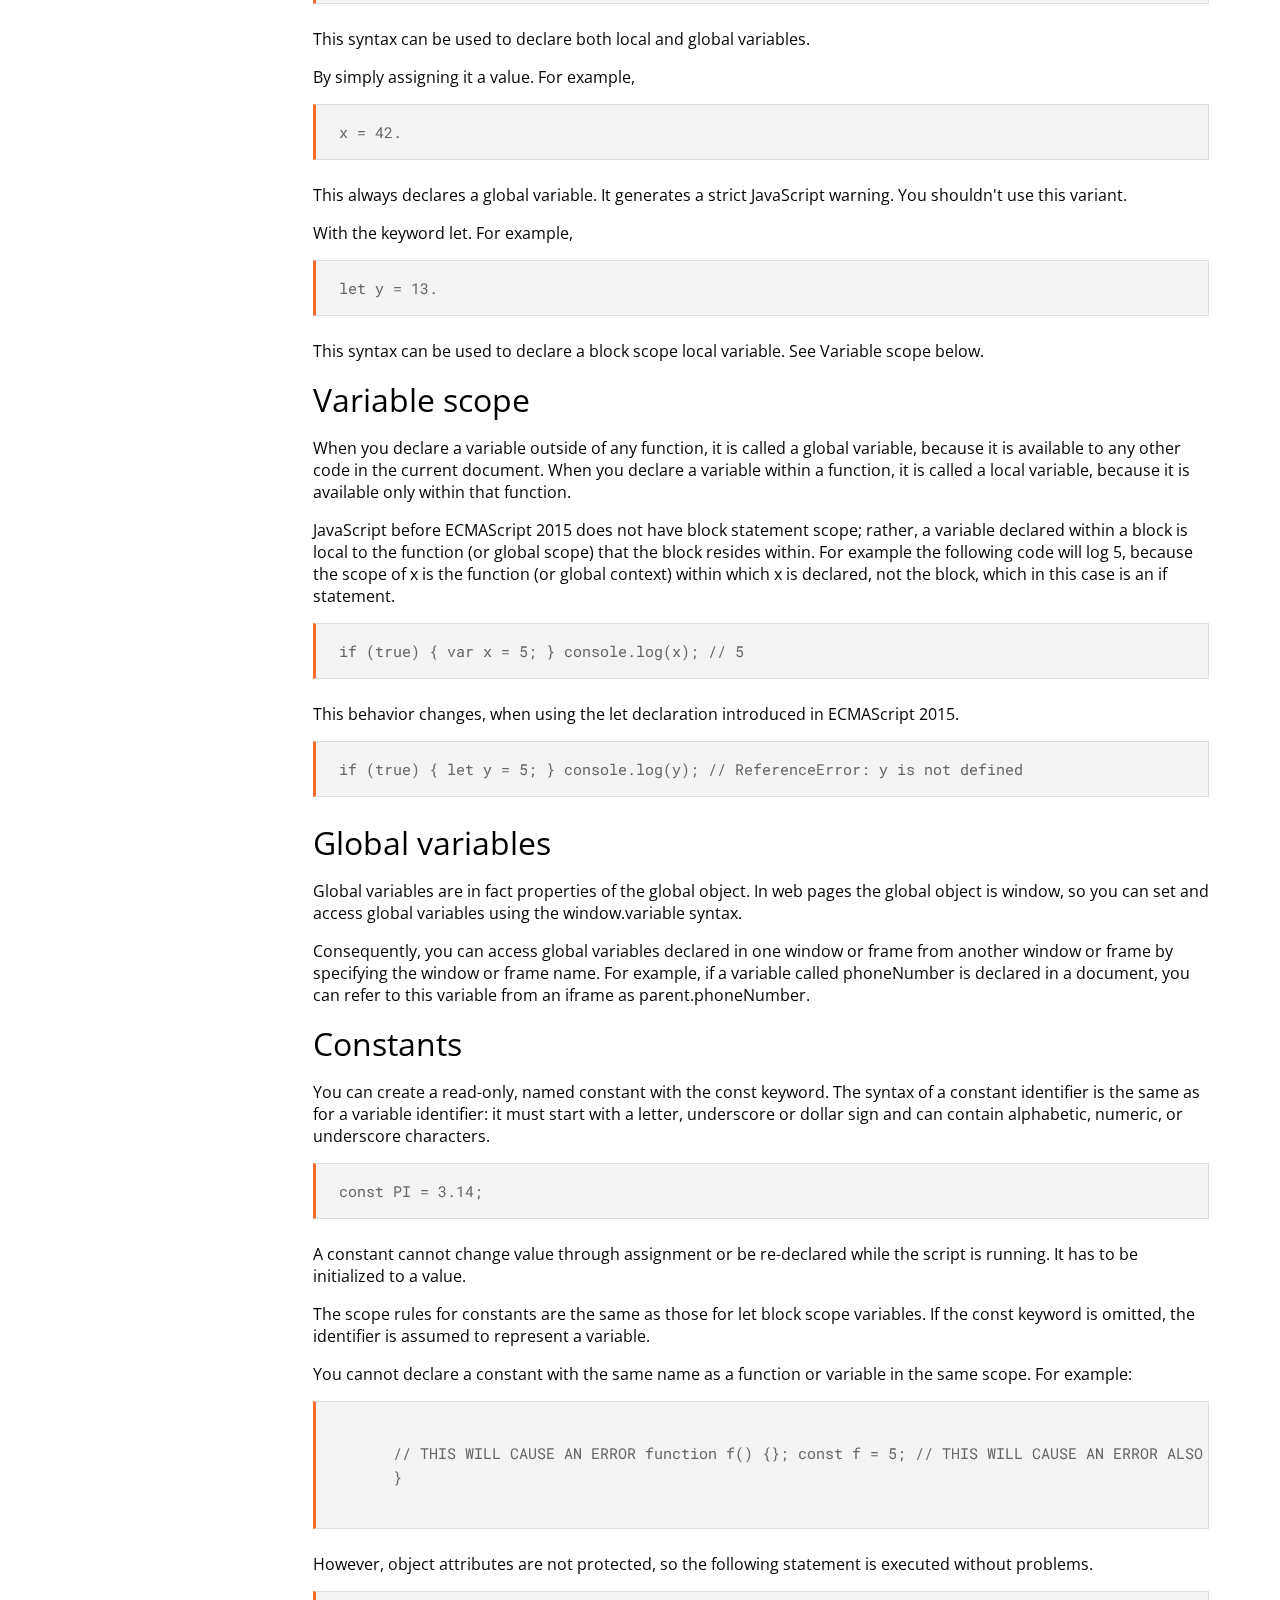
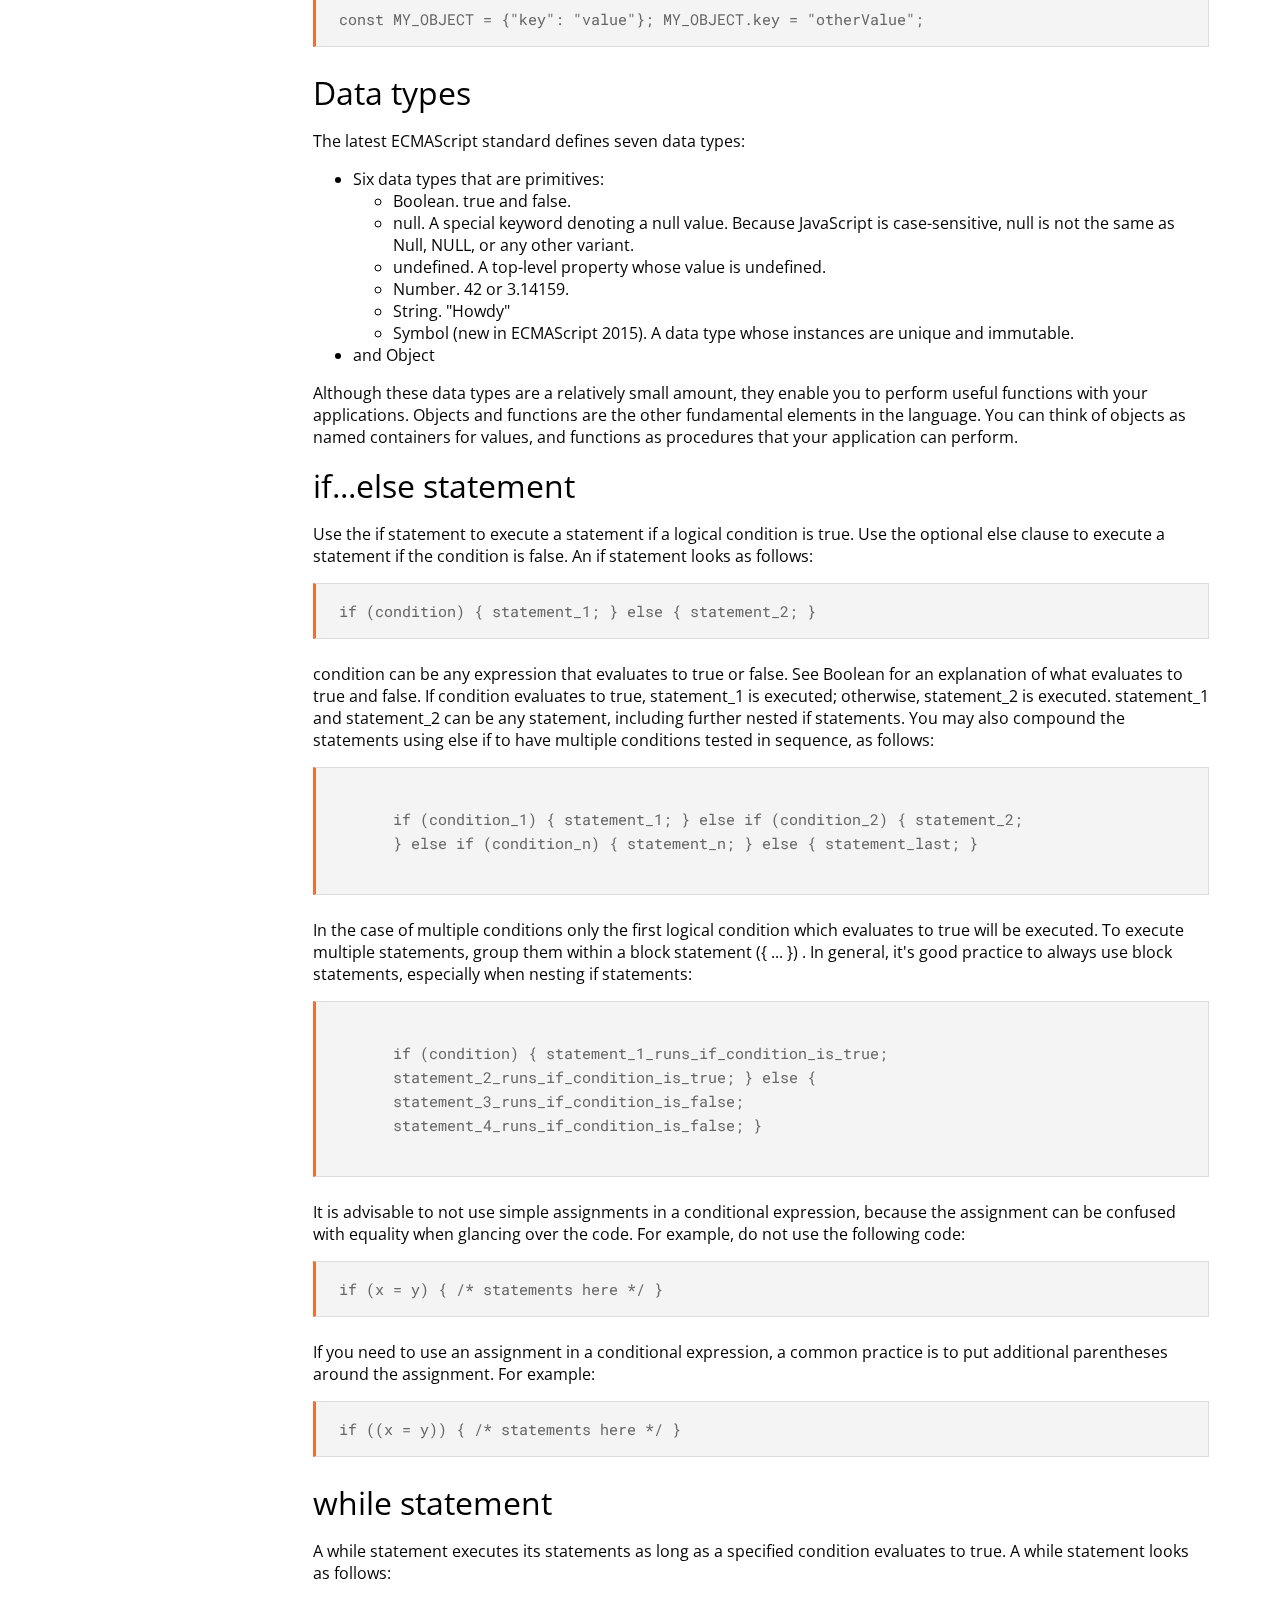
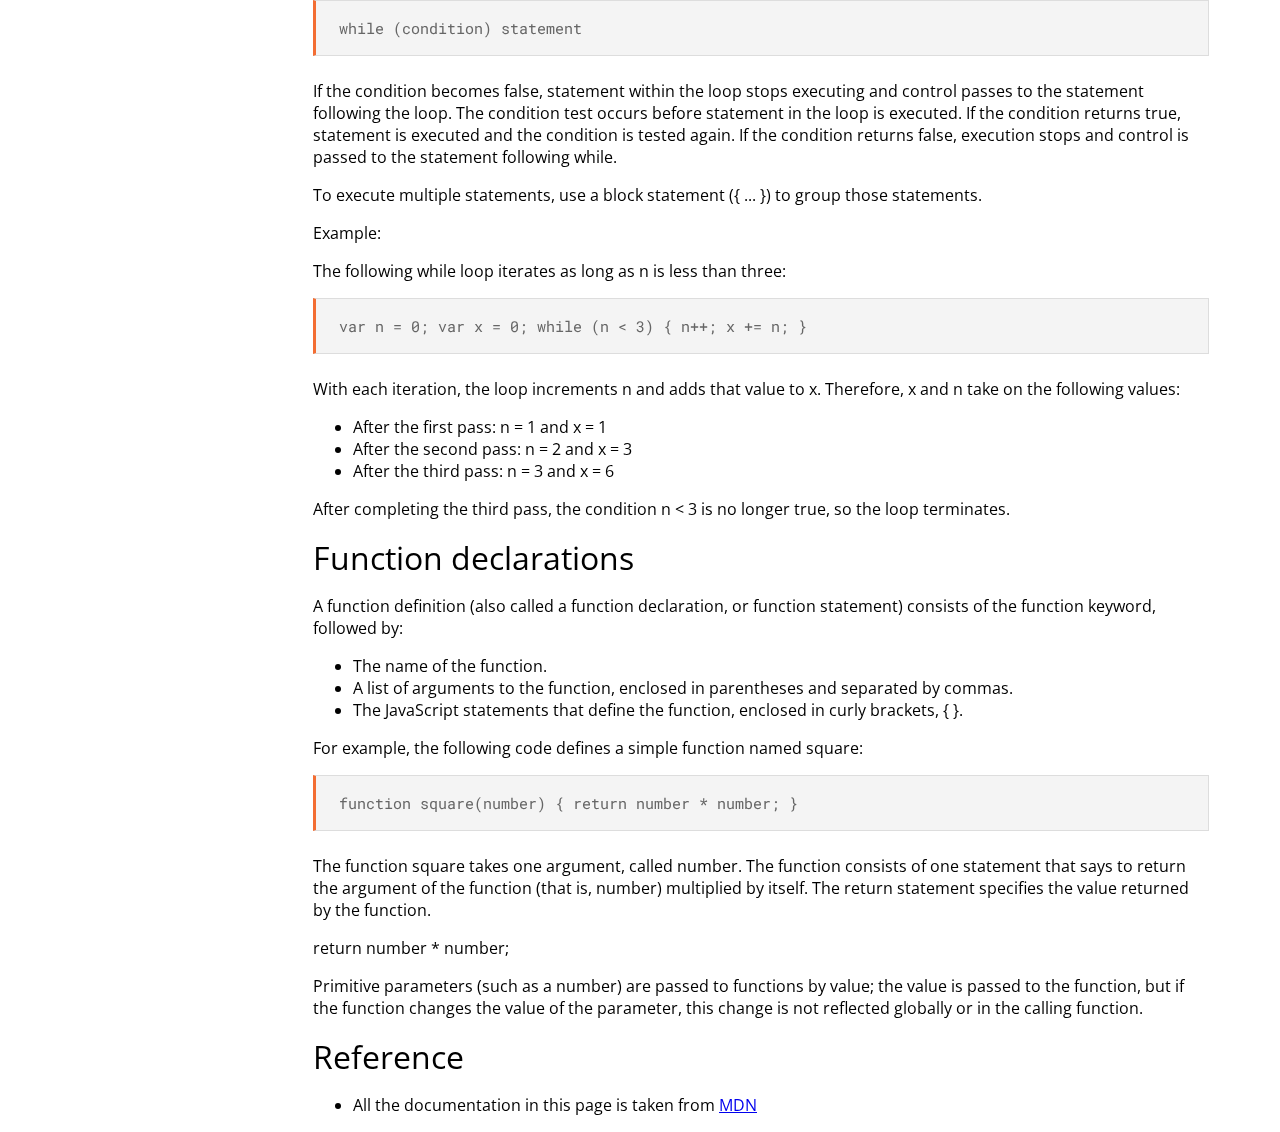
==== commit 9123c6df: "add nav-link class and href pointing to id" ====
--- a/doc_page/index.html
+++ b/doc_page/index.html
@@ -28,20 +28,20 @@
     <nav id="navbar">
       <header><h1>JS Documentation</h1></header>
       <ul>
-        <a href=""><li>Introduction</li></a>
-        <a href=""><li>What you should already know</li></a>
-        <a href=""><li>JavaScript and Java</li></a>
-        <a href=""><li>Hello World</li></a>
-        <a href=""><li>Variables</li></a>
-        <a href=""><li>Declaring variables</li></a>
-        <a href=""><li>Variable scope</li></a>
-        <a href="#header"><li>Global variables</li></a>
-        <li>Constants</li>
-        <li>Data types</li>
-        <li>if...else statement</li>
-        <li>while statment</li>
-        <li>Function declarations</li>
-        <li>Reference</li>
+        <a class="nav-link" href="#intro"><li>Introduction</li></a>
+        <a class="nav-link" href="#should-know"><li>What you should already know</li></a>
+        <a class="nav-link" href="#javascript-and-java"><li>JavaScript and Java</li></a>
+        <a class="nav-link" href="#hello-world"><li>Hello World</li></a>
+        <a class="nav-link" href="#variables"><li>Variables</li></a>
+        <a class="nav-link" href="#declaring-variables"><li>Declaring variables</li></a>
+        <a class="nav-link" href="#variable-scope"><li>Variable scope</li></a>
+        <a class="nav-link" href="#global-variable"><li>Global variables</li></a>
+        <a class="nav-link" href="constants"><li>Constants</li></a>
+        <a class="nav-link" href="#data-types"><li>Data types</li></a>
+        <a class="nav-link" href="#if-else-statements"><li>if...else statement</li></a>
+        <a class="nav-link" href="#while-statements"><li>while statment</li></a>
+        <a class="nav-link" href="#function-declarations"><li>Function declarations</li></a>
+        <a class="nav-link" href="#reference"><li>Reference</li></a>
       </ul>
     </nav>
 
